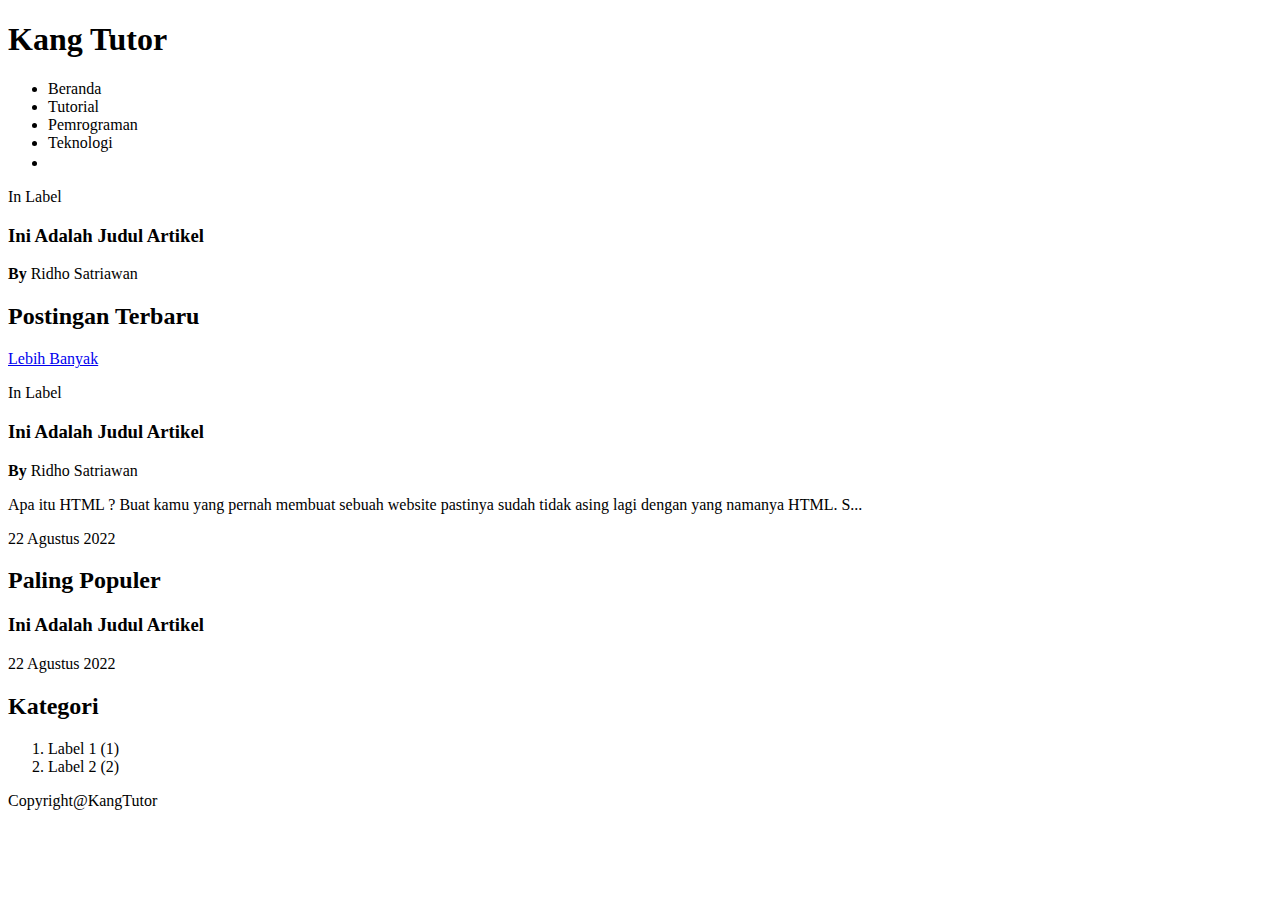
==== index.html @ fe304216 "fix: footer" ====
<!DOCTYPE html>
<html lang="pt-br">
<head>
  <meta charset="UTF-8">
  <meta http-equiv="X-UA-Compatible" content="IE=edge">
  <meta name="viewport" content="width=device-width, initial-scale=1.0">
  <link rel="stylesheet" href="css/style.css">
  <title>Simple Responsive Blog Design</title>
</head>
<body>
  <header class="blog__header">
    <div class="blog__container">
      <nav class="header__navbar">
        <h1>Kang Tutor</h1>
        <ul>
          <li>Beranda</li>
          <li>Tutorial</li>
          <li>Pemrograman</li>
          <li>Teknologi</li>
          <li><img src="images/icons/search.svg" alt="Search"></li>
        </ul>
      </nav>
    </div>
  </header>

  <main class="blog__content">
    <div class="blog__container">
      <section class="content__card--big">
        <article>
          <figure></figure>
          <figcaption>
            <span>In Label</span>
            <h3>Ini Adalah Judul Artikel</h3>
            <span><strong>By</strong> Ridho Satriawan</span>
          </figcaption>
        </article>
      </section>
  
      <section class="content__all-posts">
        <header class="content__section-header--link">
          <h2>Postingan Terbaru</h2>
          <a href="#">Lebih Banyak</a>
        </header>
        <main>
          <article class="content__card--medium">
            <figure></figure>
            <figcaption>
              <span>In Label</span>
              <h3>Ini Adalah Judul Artikel</h3>
              <span><strong>By</strong> Ridho Satriawan</span>
            </figcaption>
            <p>Apa itu HTML ? Buat kamu yang pernah membuat sebuah website pastinya sudah tidak asing lagi dengan yang namanya HTML. S...</p>
            <time datetime="2022-08-22">22 Agustus 2022</time>
          </article>
        </main>
      </section>
  
      <aside class="content__popular-posts">
        <header class="content__section-header">
          <h2>Paling Populer</h2>
        </header>
        <main>
          <article class="content__card--small">
            <figure></figure>
            <figcaption>
              <h3>Ini Adalah Judul Artikel</h3>
              <time datetime="2022-08-22">22 Agustus 2022</time>
            </figcaption>
          </article>
        </main>
      </aside>
  
      <aside class="content__categories">
        <header class="content__section-header">
          <h2>Kategori</h2>
        </header>
        <main>
          <ol>
            <li>
              <span>Label 1</span>
              <span>(1)</span>
            </li>
            <li>
              <span>Label 2</span>
              <span>(2)</span>
            </li>
          </ol>
        </main>
      </aside>
    </div>
  </main>

  <footer class="blog__footer">
    <div class="blog__container">
      <span>Copyright@KangTutor</span>
    </div>
  </footer>
</body>
</html>
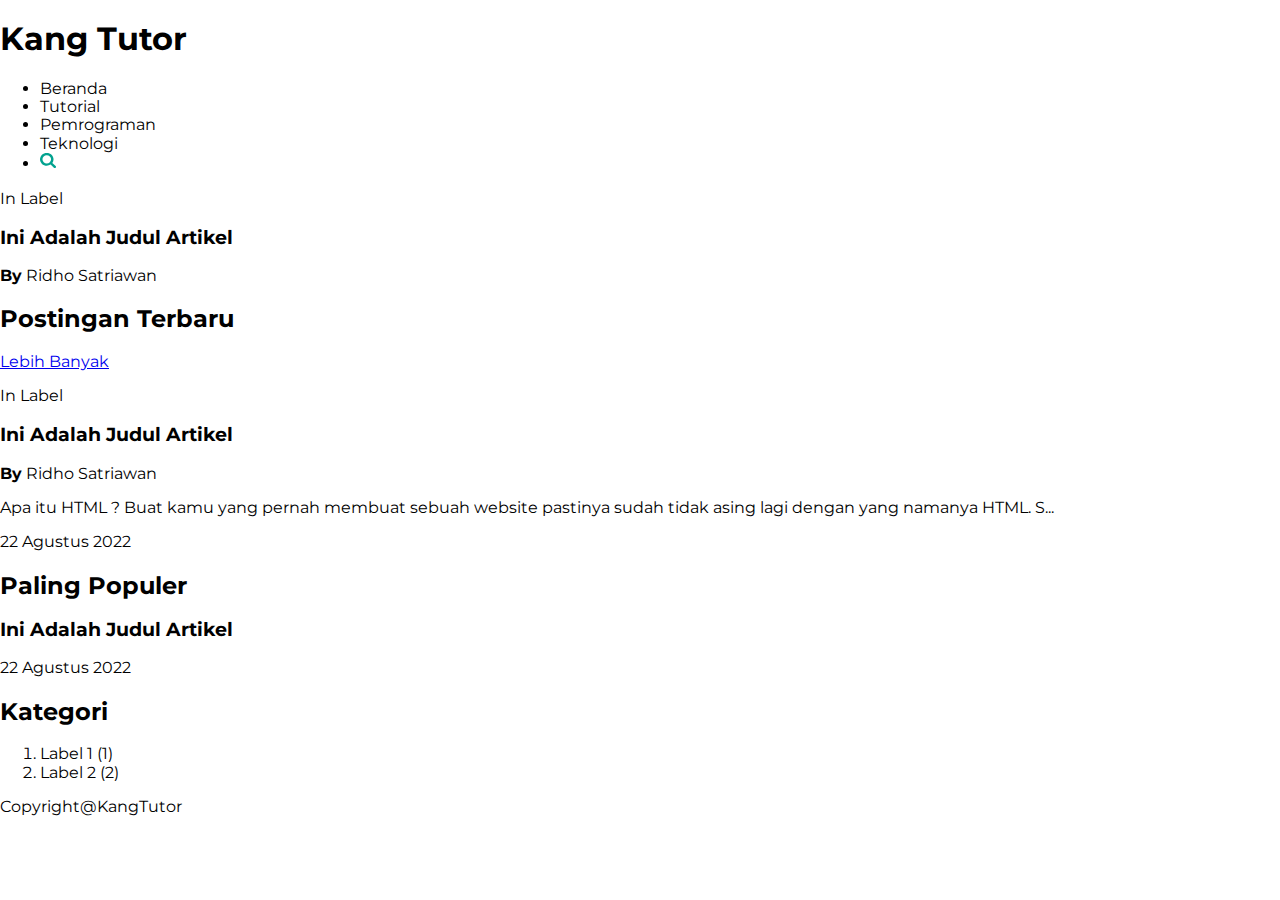
==== commit a60dd635: "feat: add montserrat font" ====
--- a/index.html
+++ b/index.html
@@ -4,6 +4,11 @@
   <meta charset="UTF-8">
   <meta http-equiv="X-UA-Compatible" content="IE=edge">
   <meta name="viewport" content="width=device-width, initial-scale=1.0">
+  <link rel="preconnect" href="https://fonts.googleapis.com">
+  <link rel="preconnect" href="https://fonts.gstatic.com" crossorigin>
+  <link href="https://fonts.googleapis.com/css2?family=Montserrat:wght@400;500;600;700&display=swap" rel="stylesheet">
+  <link rel="stylesheet" href="css/normalize.css">
+  <link rel="stylesheet" href="css/variables.css">
   <link rel="stylesheet" href="css/style.css">
   <title>Simple Responsive Blog Design</title>
 </head>
--- a/css/style.css
+++ b/css/style.css
@@ -0,0 +1,4 @@
+* {
+  font-family: 'Montserrat', sans-serif;
+
+}
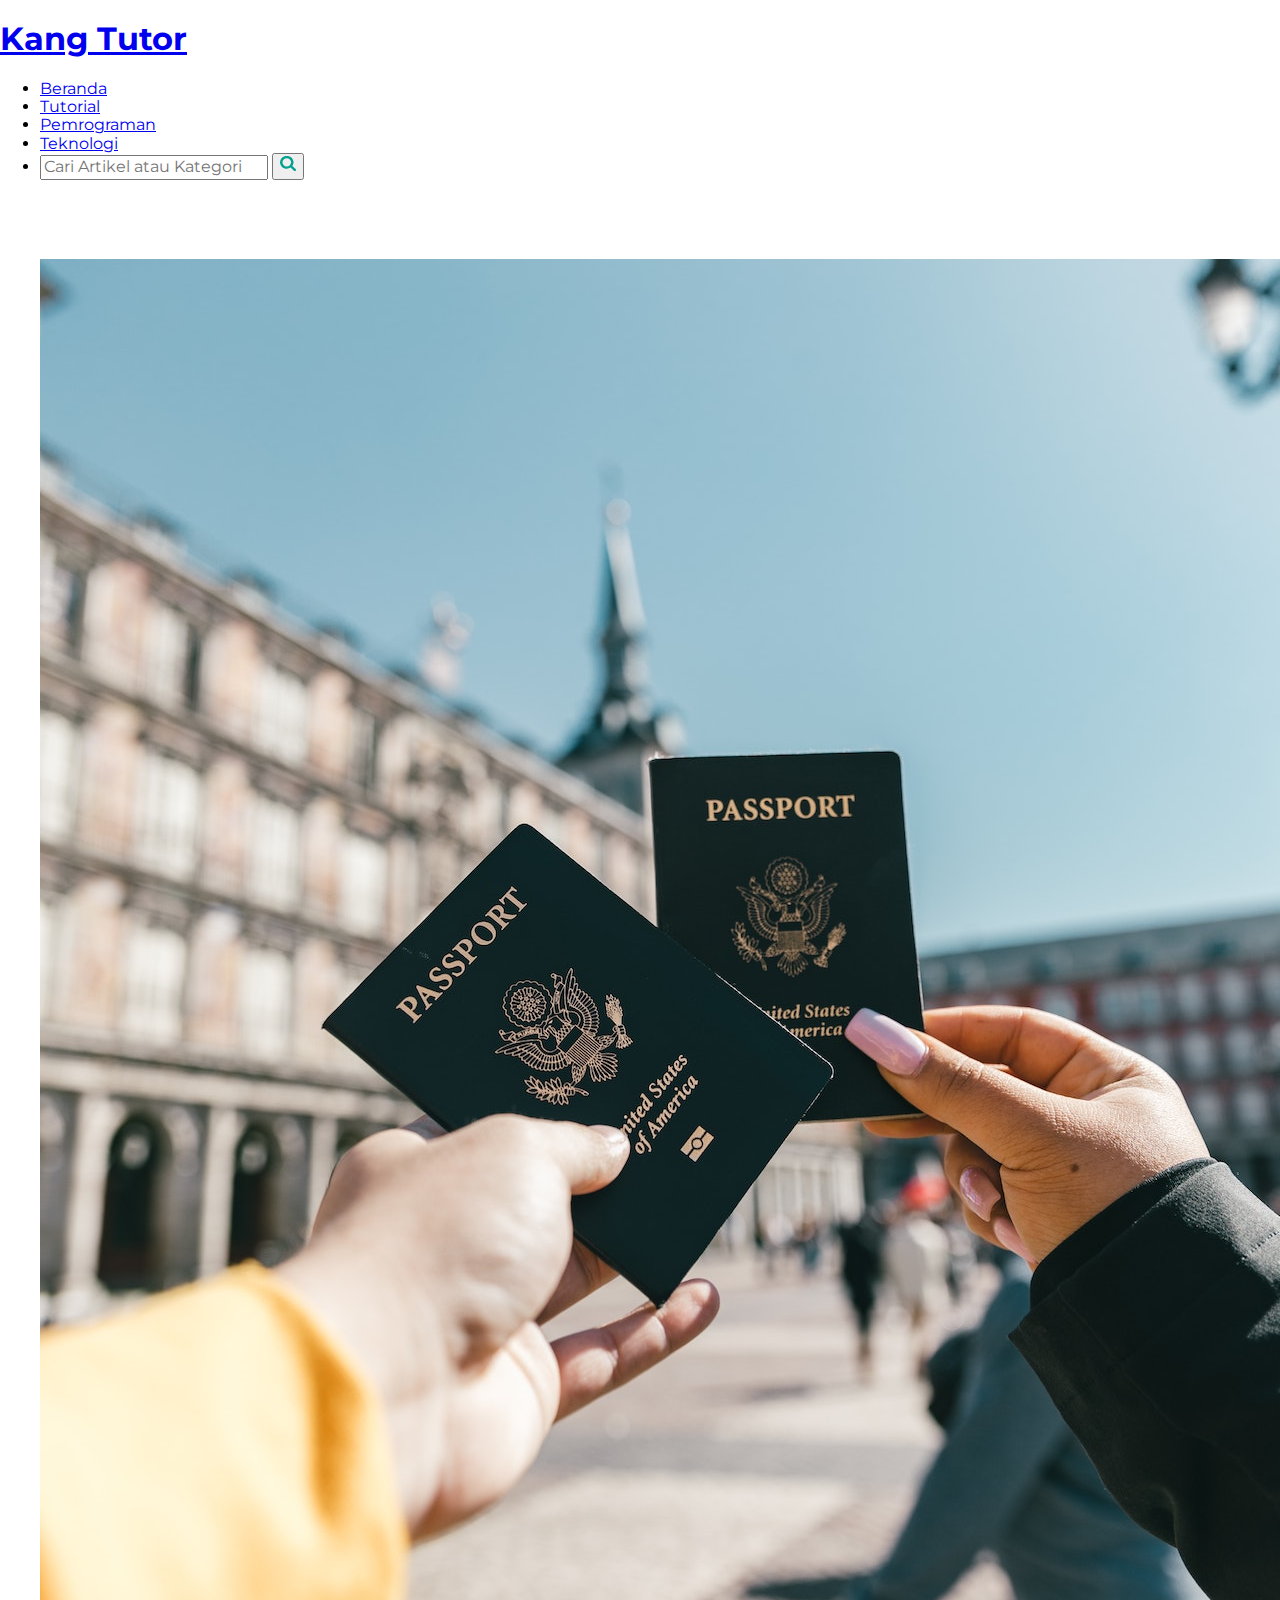
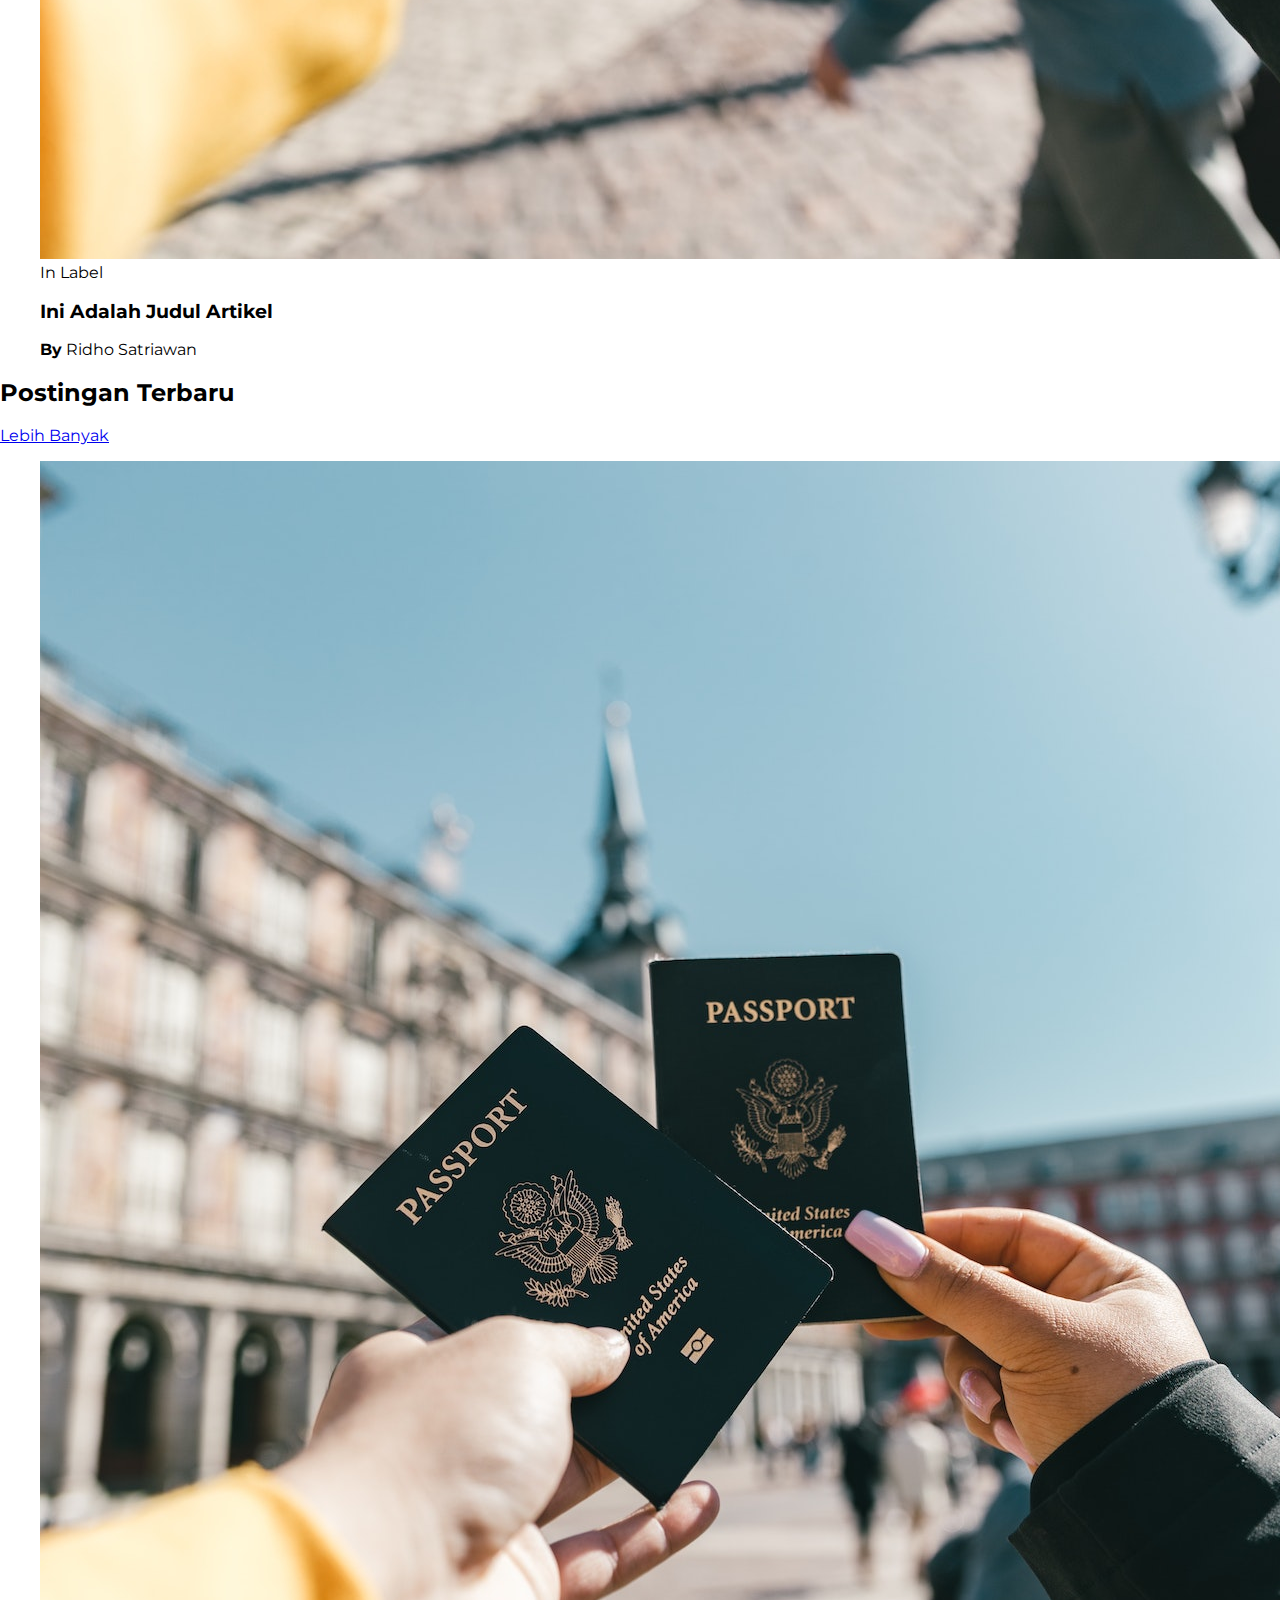
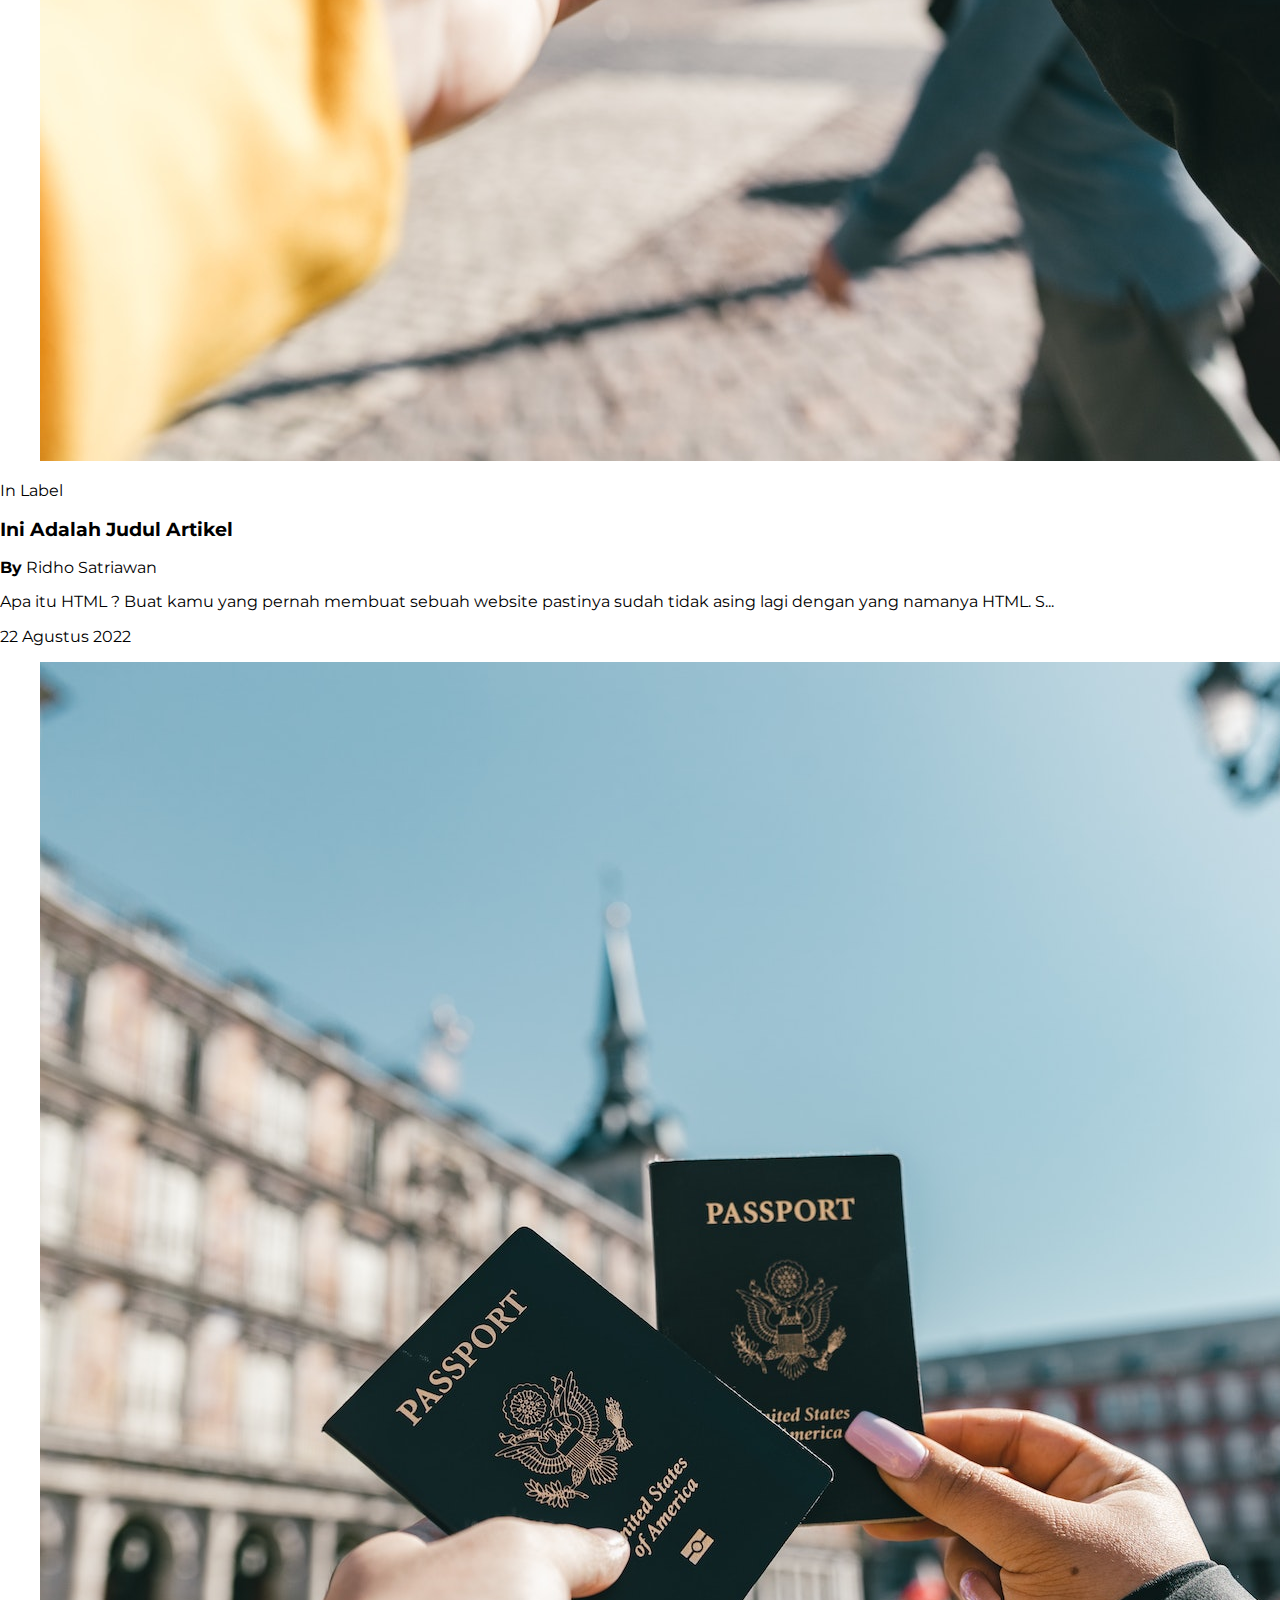
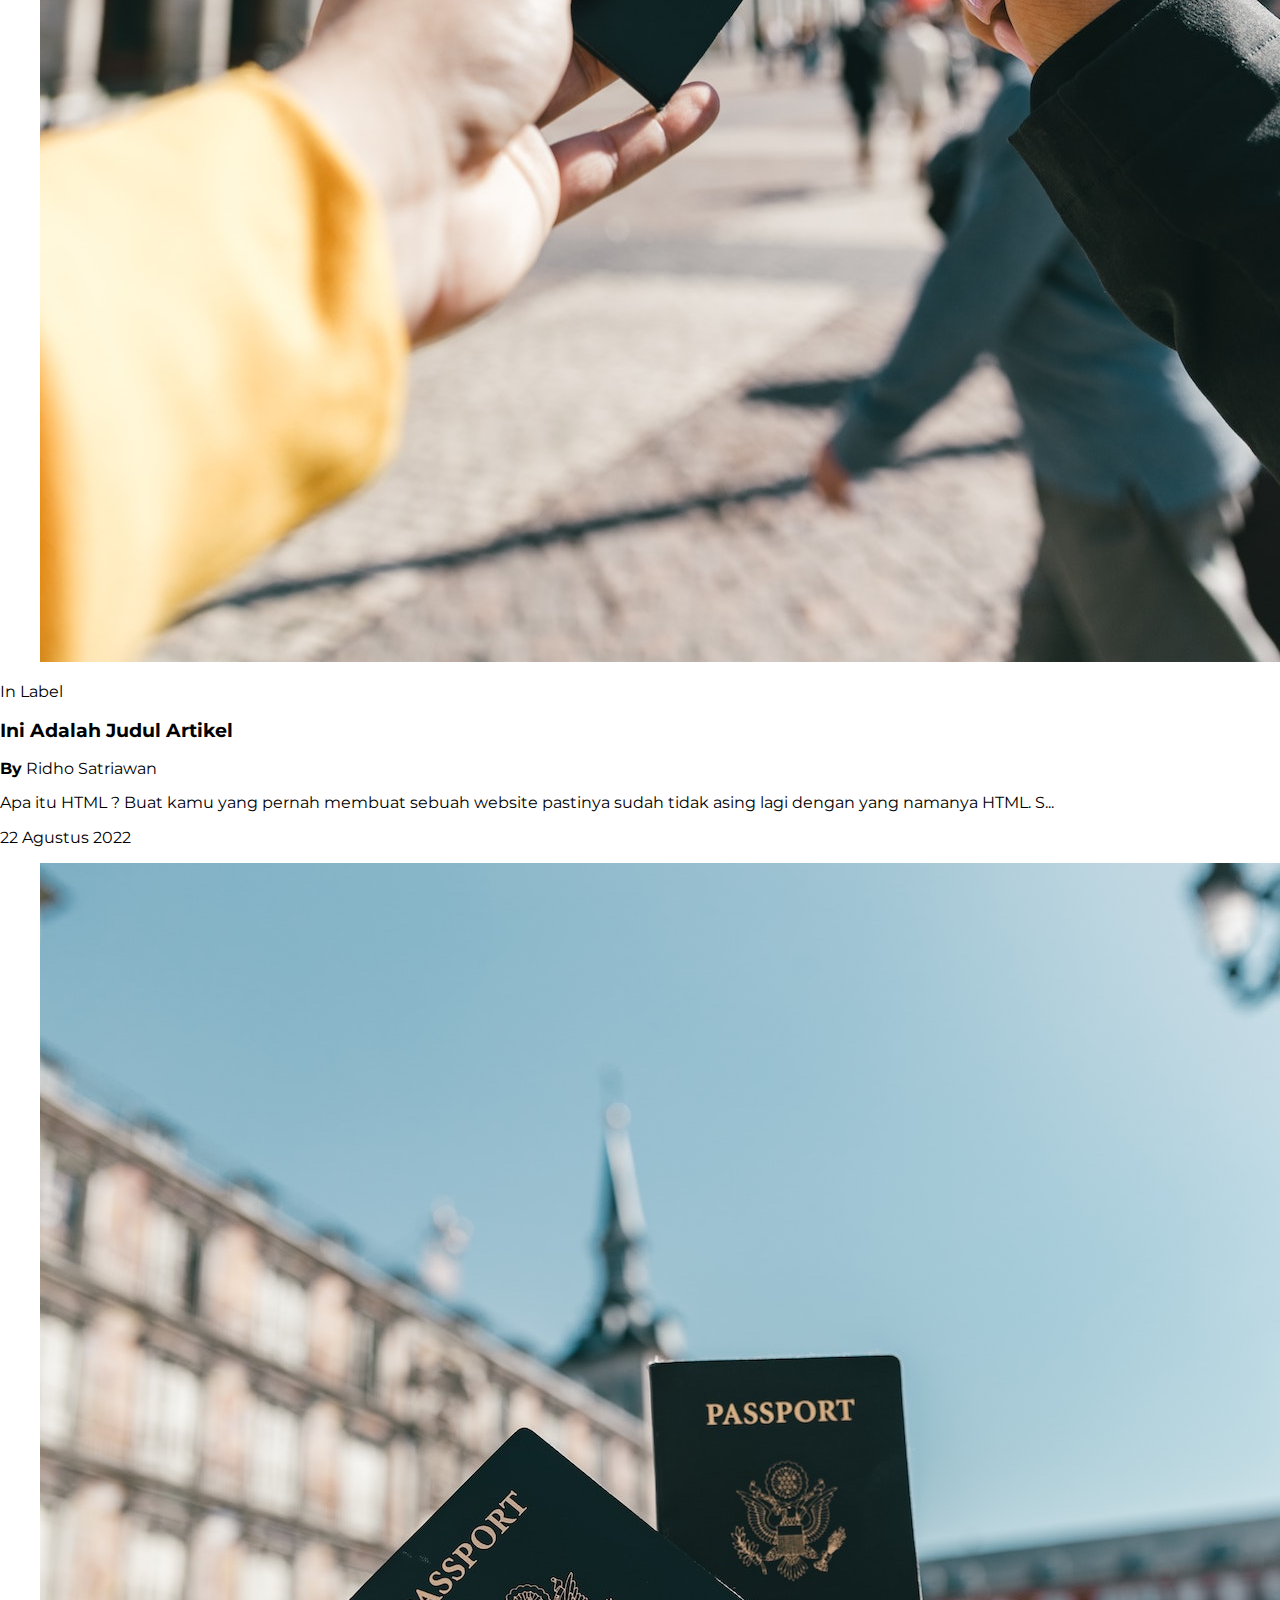
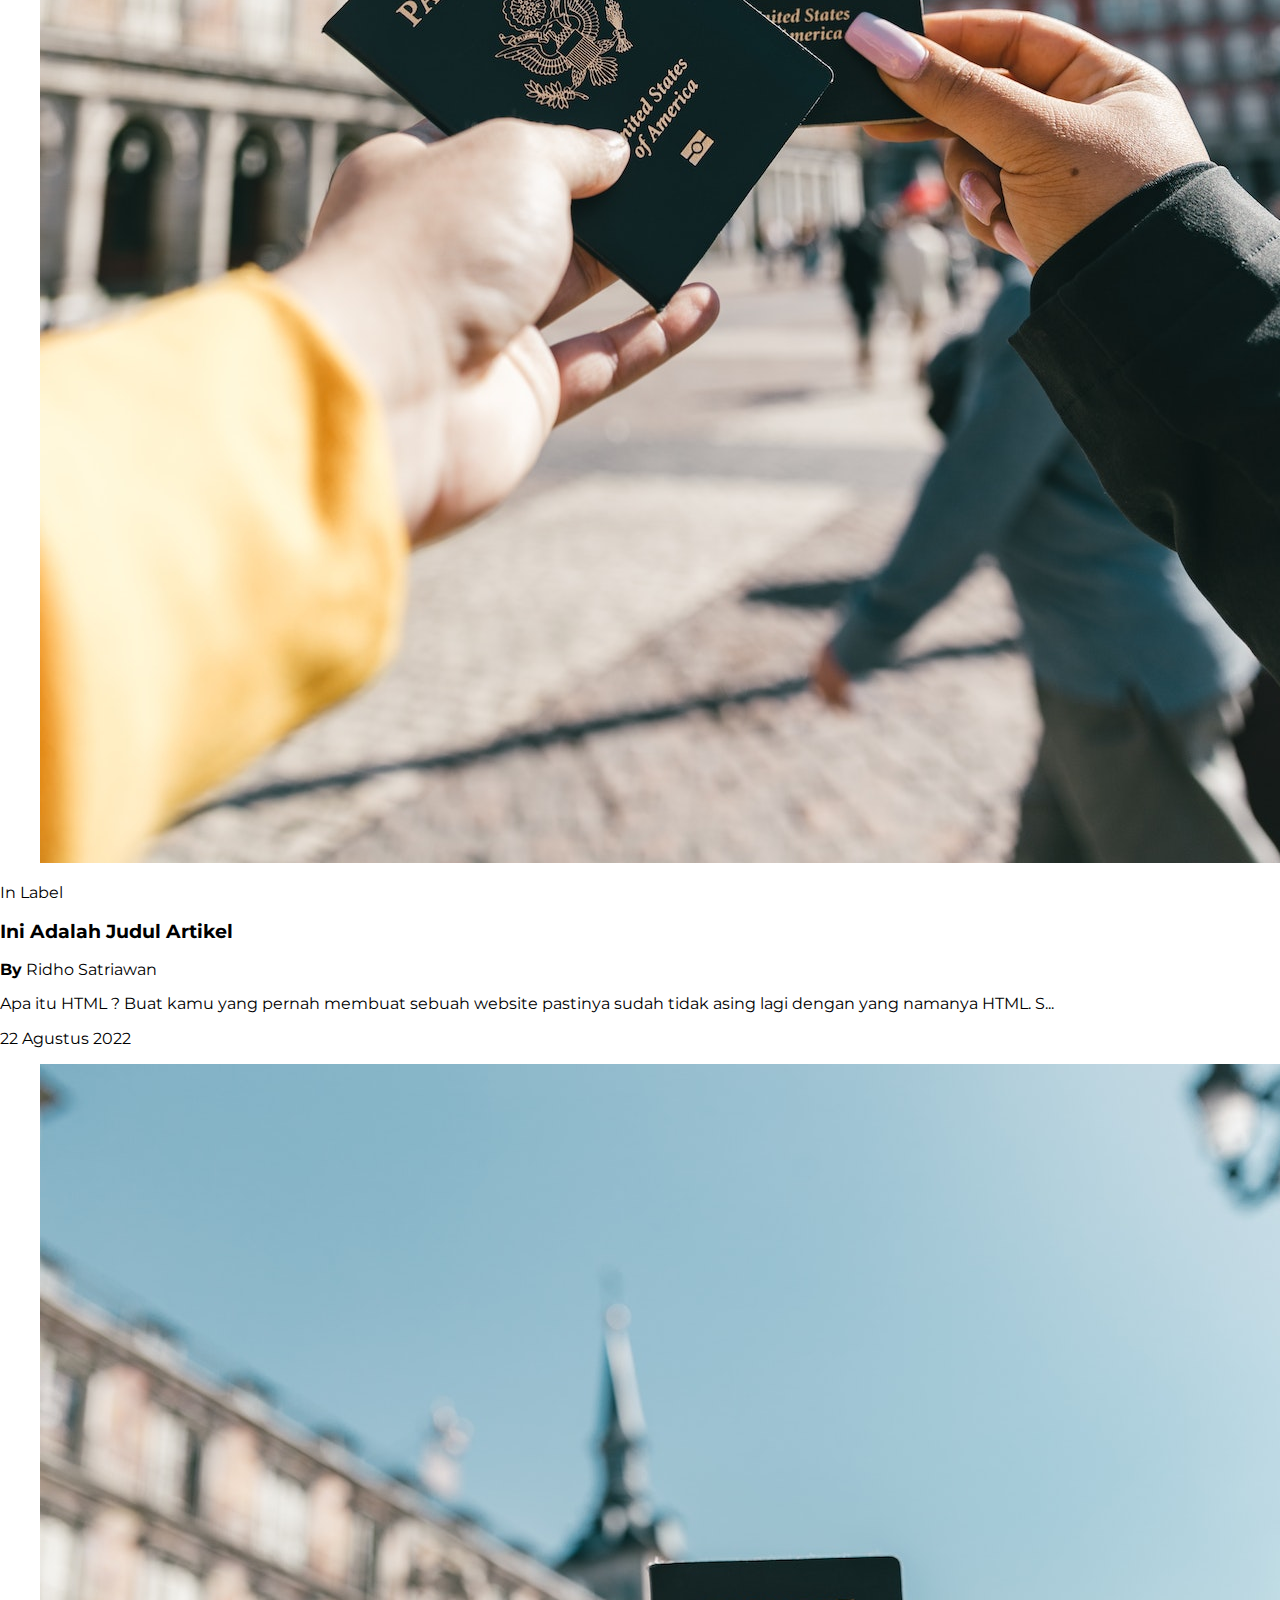
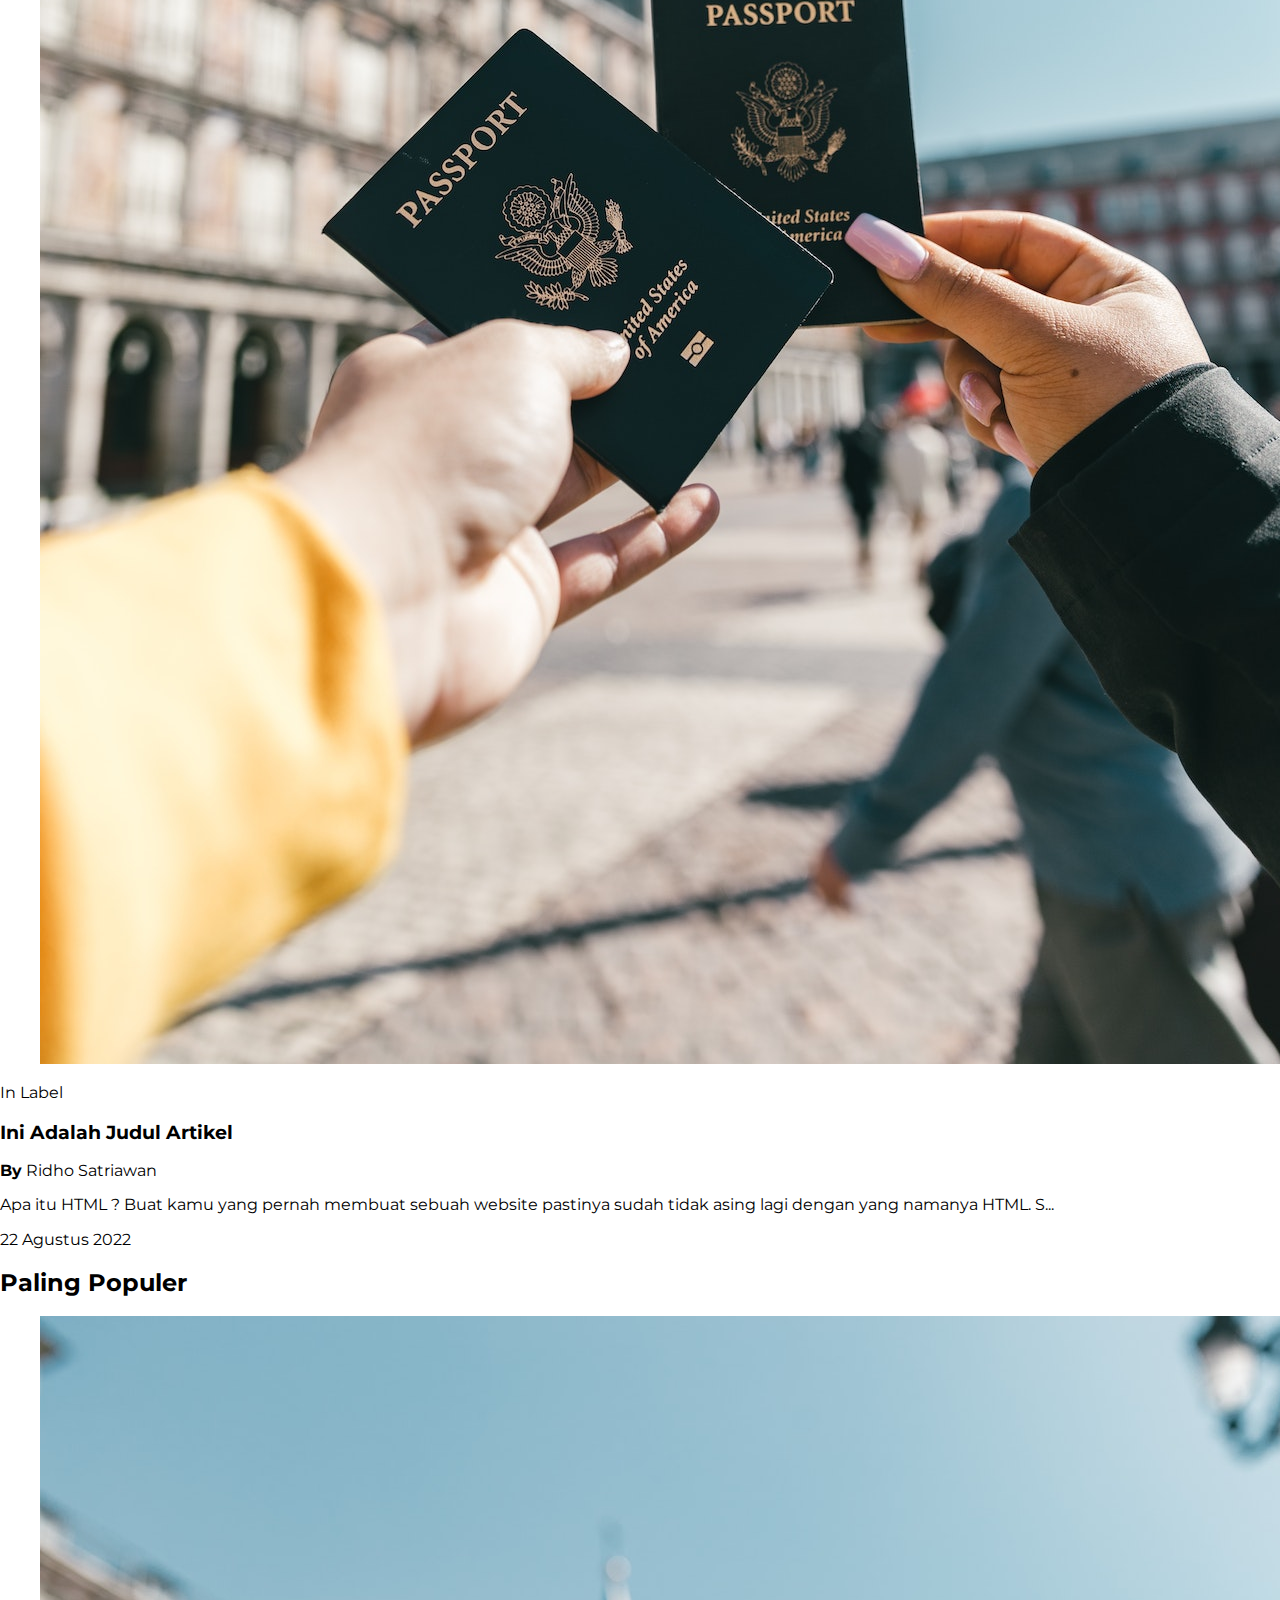
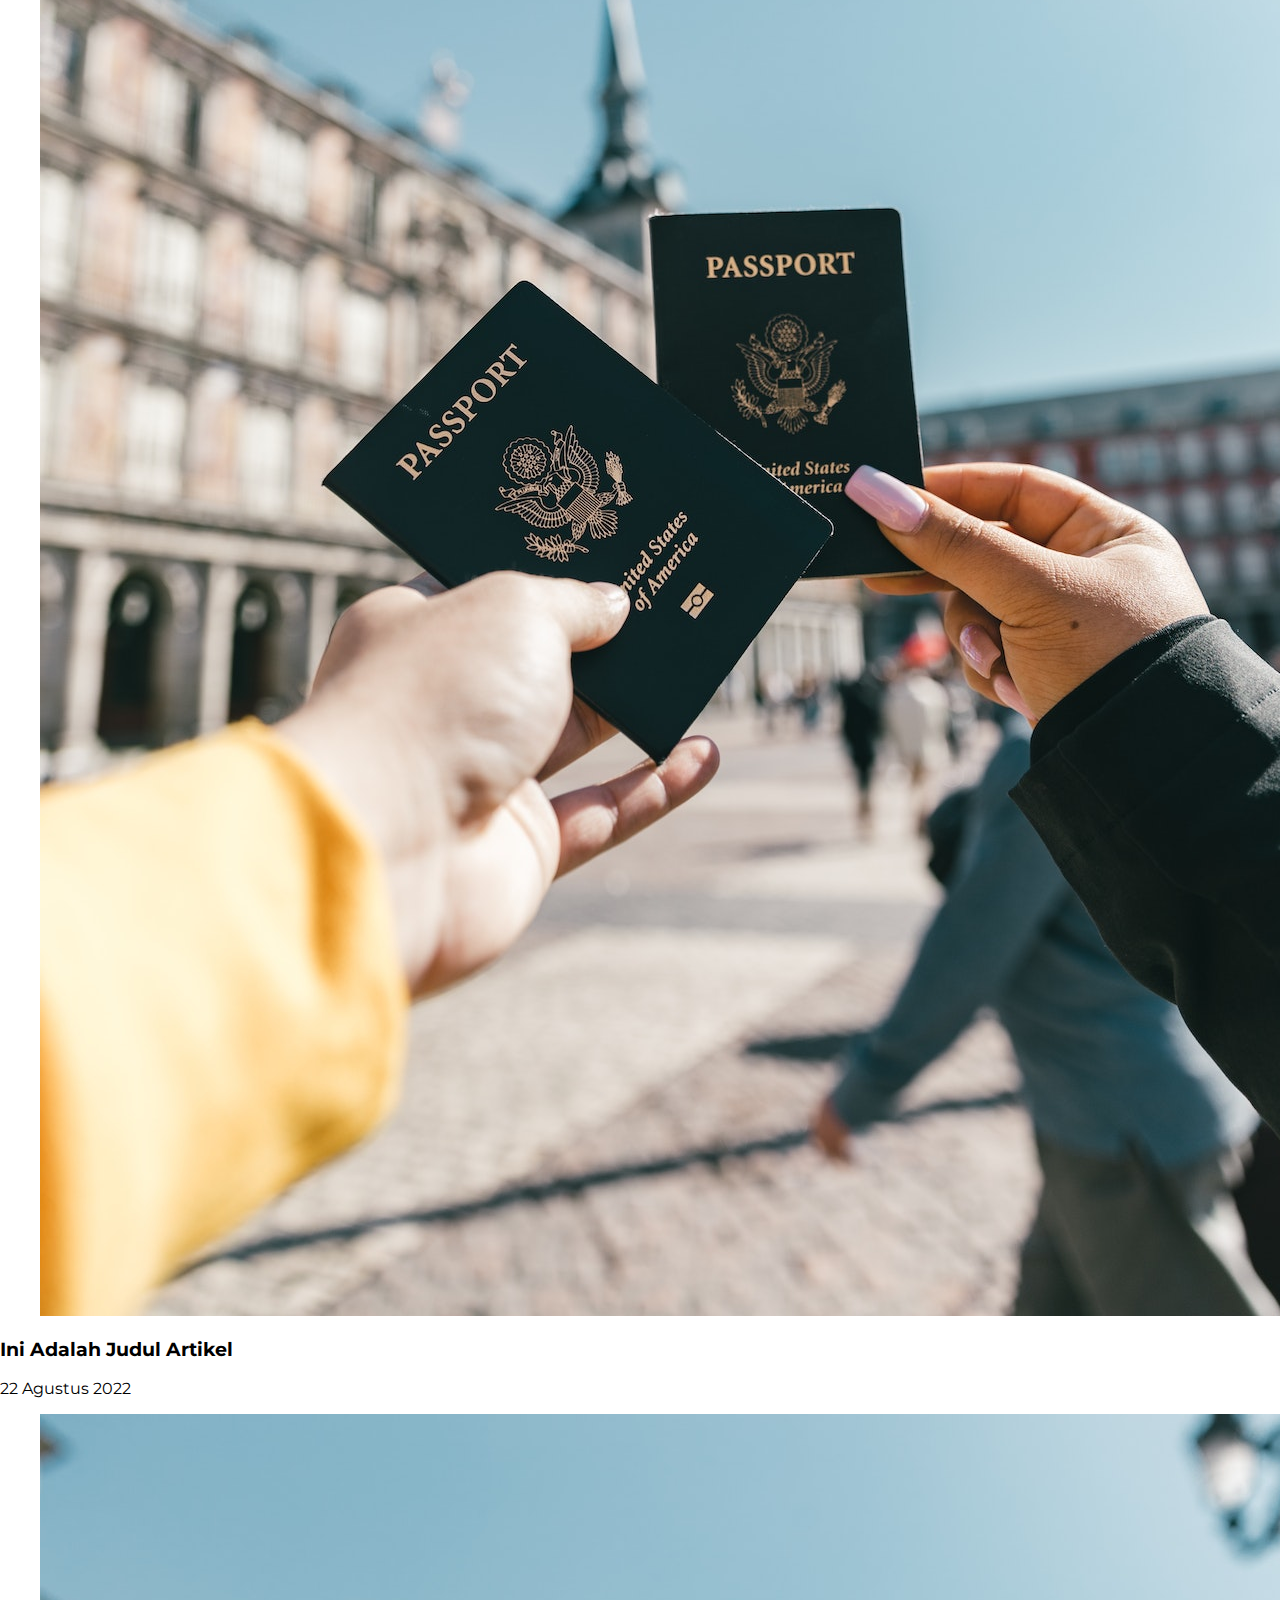
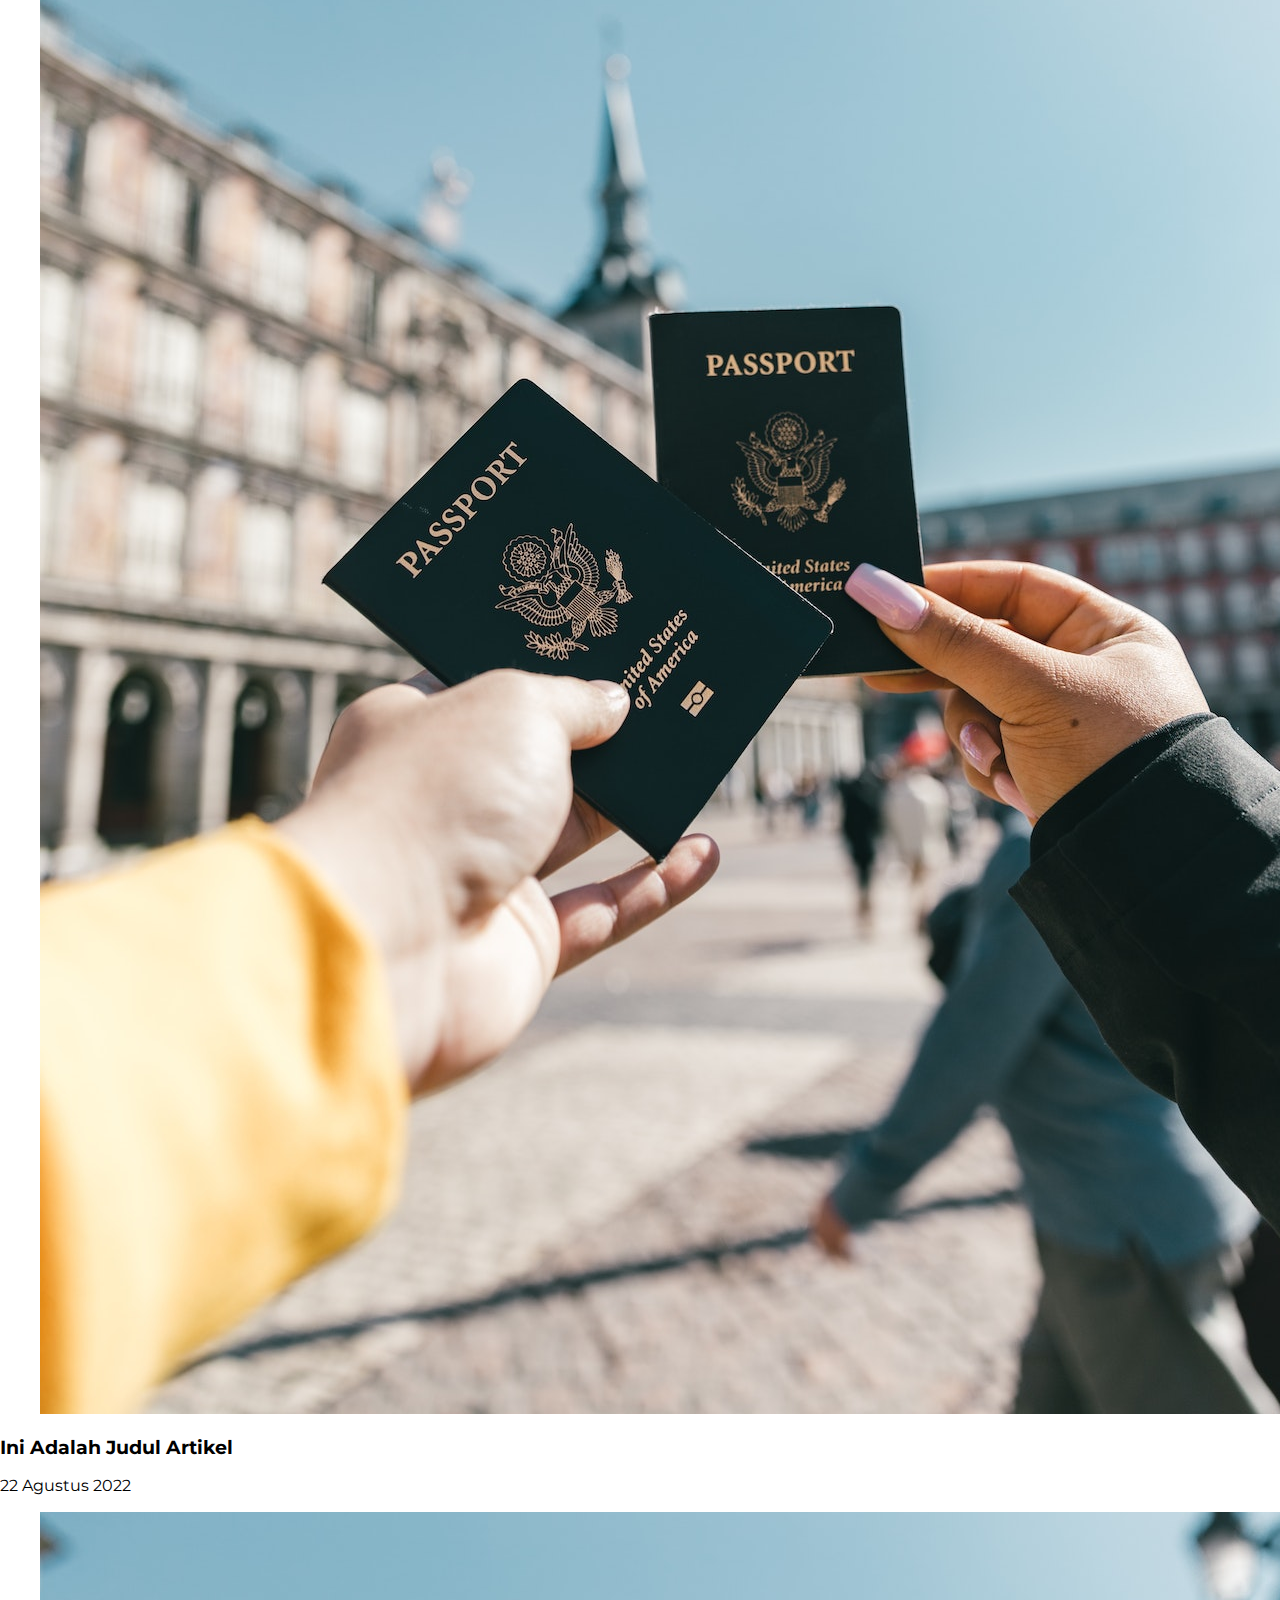
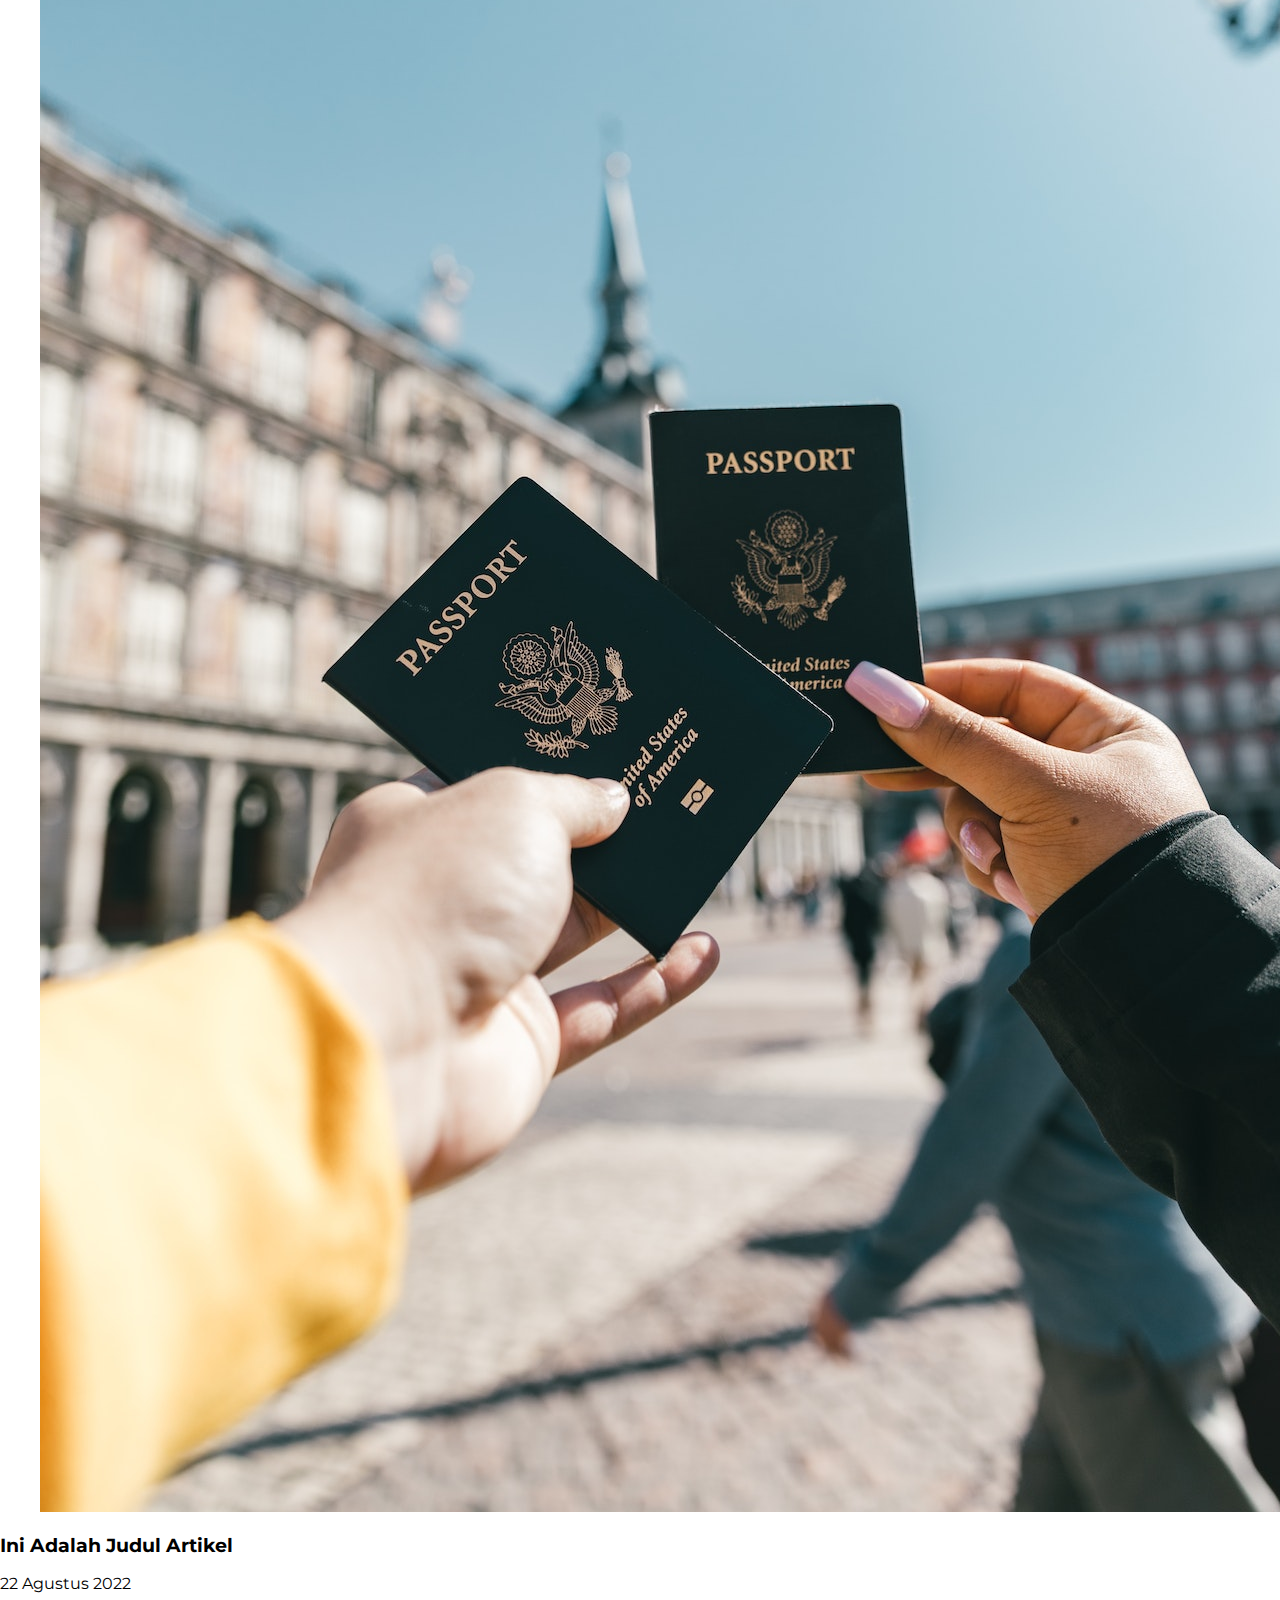
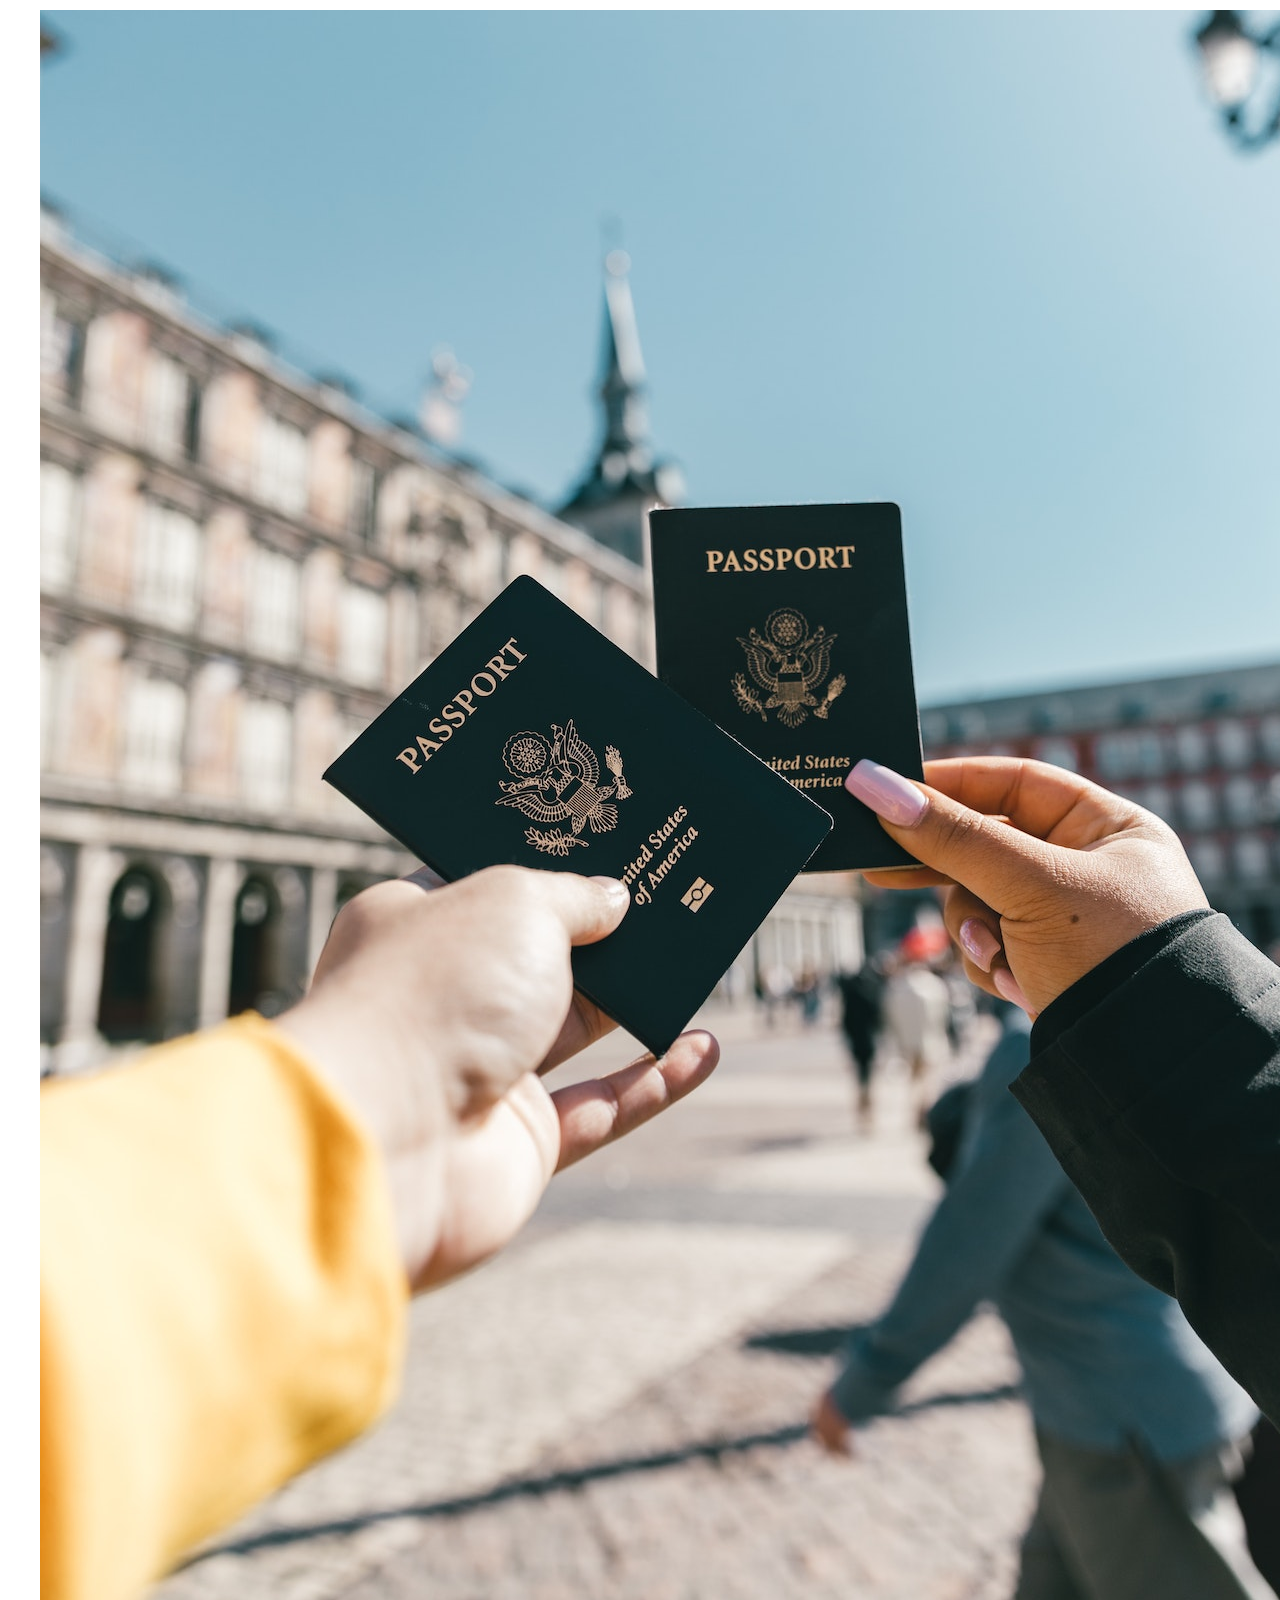
==== commit a7a62f14: "fix: little changes and add bemcss pattern" ====
--- a/index.html
+++ b/index.html
@@ -16,46 +16,98 @@
   <header class="blog__header">
     <div class="blog__container">
       <nav class="header__navbar">
-        <h1>Kang Tutor</h1>
-        <ul>
-          <li>Beranda</li>
-          <li>Tutorial</li>
-          <li>Pemrograman</li>
-          <li>Teknologi</li>
-          <li><img src="images/icons/search.svg" alt="Search"></li>
+        <h1><a href="#" class="navbar__logo">Kang Tutor</a></h1>
+        <ul class="navbar__links">
+          <li class="active"><a href="#" class="navbar__link">Beranda</a></li>
+          <li><a href="#" class="navbar__link">Tutorial</a></li>
+          <li><a href="#" class="navbar__link">Pemrograman</a></li>
+          <li><a href="#" class="navbar__link">Teknologi</a></li>
+          <li class="navbar__link">
+            <form class="navbar__search-bar">
+              <input class="search-bar__input" type="text" placeholder="Cari Artikel atau Kategori">
+              <button class="search-bar__button">
+                <img class="search-bar__icon" src="images/icons/search.svg" />
+              </button>
+            </form>
+            <img class="navbar__search-icon" src="images/icons/search-white.svg" />
+          </li>
         </ul>
+        <img class="navbar__burger-icon" src="images/icons/burger.svg" alt="Menu" />
       </nav>
     </div>
   </header>
 
   <main class="blog__content">
     <div class="blog__container">
-      <section class="content__card--big">
-        <article>
-          <figure></figure>
-          <figcaption>
-            <span>In Label</span>
-            <h3>Ini Adalah Judul Artikel</h3>
-            <span><strong>By</strong> Ridho Satriawan</span>
-          </figcaption>
+      <section class="content__last-post">
+        <article class="content__card content__card--big">
+          <figure>
+            <img class="card__image" src="images/travel.jpg" alt="Ini Adalah Judul Artikel" />
+            <figcaption class="card__label">
+              <span>In Label</span>
+              <h3>Ini Adalah Judul Artikel</h3>
+              <span><strong>By</strong> Ridho Satriawan</span>
+            </figcaption>
+          </figure>
         </article>
       </section>
   
       <section class="content__all-posts">
-        <header class="content__section-header--link">
+        <header class="content__section-header content__section-header--link">
           <h2>Postingan Terbaru</h2>
           <a href="#">Lebih Banyak</a>
         </header>
-        <main>
-          <article class="content__card--medium">
-            <figure></figure>
-            <figcaption>
-              <span>In Label</span>
+        <main class="all-posts__posts">
+          <article class="content__card content__card--medium">
+            <figure>
+              <img class="card__image" src="images/travel.jpg" alt="Ini Adalah Judul Artikel" />
+            </figure>
+            <figcaption class="card__label">
+              <span class="card__category">In Label</span>
               <h3>Ini Adalah Judul Artikel</h3>
-              <span><strong>By</strong> Ridho Satriawan</span>
+              <span class="card__author"><strong>By</strong> Ridho Satriawan</span>
+              <p>Apa itu HTML ? Buat kamu yang pernah membuat sebuah website pastinya sudah tidak asing lagi dengan yang namanya HTML. S...</p>
+              <time datetime="2022-08-22">22 Agustus 2022</time>
             </figcaption>
-            <p>Apa itu HTML ? Buat kamu yang pernah membuat sebuah website pastinya sudah tidak asing lagi dengan yang namanya HTML. S...</p>
-            <time datetime="2022-08-22">22 Agustus 2022</time>
+          </article>
+
+          <article class="content__card content__card--medium">
+            <figure>
+              <img class="card__image" src="images/travel.jpg" alt="Ini Adalah Judul Artikel" />
+            </figure>
+            <figcaption class="card__label">
+              <span class="card__category">In Label</span>
+              <h3>Ini Adalah Judul Artikel</h3>
+              <span class="card__author"><strong>By</strong> Ridho Satriawan</span>
+              <p>Apa itu HTML ? Buat kamu yang pernah membuat sebuah website pastinya sudah tidak asing lagi dengan yang namanya HTML. S...</p>
+              <time datetime="2022-08-22">22 Agustus 2022</time>
+            </figcaption>
+          </article>
+
+          <article class="content__card content__card--medium">
+            <figure>
+              <img class="card__image" src="images/travel.jpg" alt="Ini Adalah Judul Artikel" />
+            </figure>
+            <figcaption class="card__label">
+              <span class="card__category">In Label</span>
+              <h3>Ini Adalah Judul Artikel</h3>
+              <span class="card__author"><strong>By</strong> Ridho Satriawan</span>
+              <p>Apa itu HTML ? Buat kamu yang pernah membuat sebuah website pastinya sudah tidak asing lagi dengan yang namanya HTML. S...</p>
+              <time datetime="2022-08-22">22 Agustus 2022</time>
+            </figcaption>
+          </article>
+
+          <article class="content__card content__card--medium">
+            <figure>
+              <img class="card__image" src="images/travel.jpg" alt="Ini Adalah Judul Artikel" />
+            </figure>
+            <figcaption class="card__label">
+              <span class="card__category">In Label</span>
+              <h3>Ini Adalah Judul Artikel</h3>
+              <span class="card__author"><strong>By</strong> Ridho Satriawan</span>
+              <p>Apa itu HTML ? Buat kamu yang pernah membuat sebuah website pastinya sudah tidak asing lagi dengan yang namanya HTML. S...</p>
+              <time datetime="2022-08-22">22 Agustus 2022</time>
+            </figcaption>
           </article>
         </main>
       </section>
@@ -64,9 +116,41 @@
         <header class="content__section-header">
           <h2>Paling Populer</h2>
         </header>
-        <main>
-          <article class="content__card--small">
-            <figure></figure>
+        <main class="popular-posts__posts">
+          <article class="content__card content__card--small">
+            <figure>
+              <img class="card__image" src="images/travel.jpg" alt="Ini Adalah Judul Artikel" />
+            </figure>
+            <figcaption>
+              <h3>Ini Adalah Judul Artikel</h3>
+              <time datetime="2022-08-22">22 Agustus 2022</time>
+            </figcaption>
+          </article>
+
+          <article class="content__card content__card--small">
+            <figure>
+              <img class="card__image" src="images/travel.jpg" alt="Ini Adalah Judul Artikel" />
+            </figure>
+            <figcaption>
+              <h3>Ini Adalah Judul Artikel</h3>
+              <time datetime="2022-08-22">22 Agustus 2022</time>
+            </figcaption>
+          </article>
+
+          <article class="content__card content__card--small">
+            <figure>
+              <img class="card__image" src="images/travel.jpg" alt="Ini Adalah Judul Artikel" />
+            </figure>
+            <figcaption>
+              <h3>Ini Adalah Judul Artikel</h3>
+              <time datetime="2022-08-22">22 Agustus 2022</time>
+            </figcaption>
+          </article>
+
+          <article class="content__card content__card--small">
+            <figure>
+              <img class="card__image" src="images/travel.jpg" alt="Ini Adalah Judul Artikel" />
+            </figure>
             <figcaption>
               <h3>Ini Adalah Judul Artikel</h3>
               <time datetime="2022-08-22">22 Agustus 2022</time>
@@ -80,13 +164,13 @@
           <h2>Kategori</h2>
         </header>
         <main>
-          <ol>
-            <li>
-              <span>Label 1</span>
+          <ol class="categories__list">
+            <li class="list__item">
+              <label>Label 1</label>
               <span>(1)</span>
             </li>
-            <li>
-              <span>Label 2</span>
+            <li class="list__item">
+              <label>Label 2</label>
               <span>(2)</span>
             </li>
           </ol>
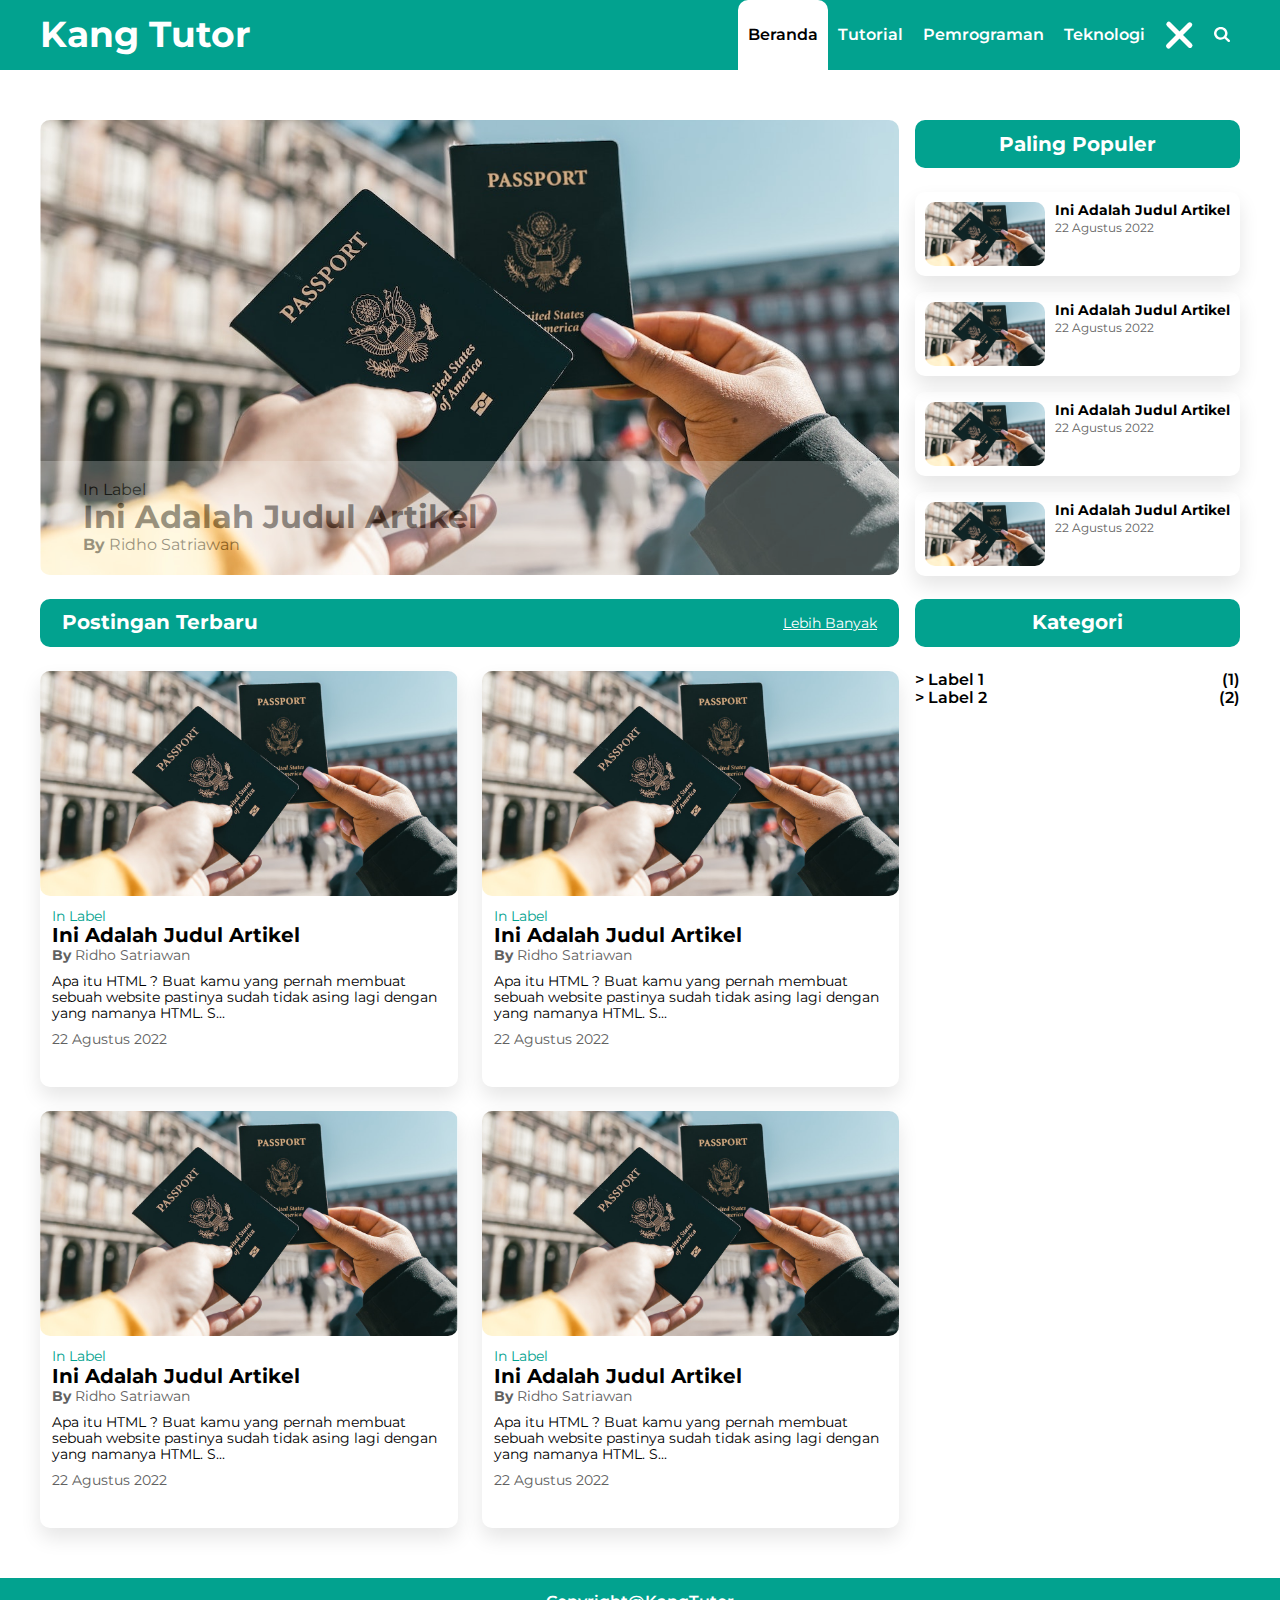
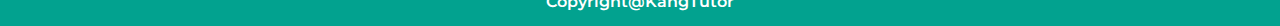
==== commit 23fa7dd6: "fix: move nav items to a li tag" ====
--- a/index.html
+++ b/index.html
@@ -22,7 +22,8 @@
           <li><a href="#" class="navbar__link">Tutorial</a></li>
           <li><a href="#" class="navbar__link">Pemrograman</a></li>
           <li><a href="#" class="navbar__link">Teknologi</a></li>
-          <li class="navbar__link">
+          <li class="navbar__close"><img class="navbar__close-icon" src="images/icons/close.svg" /></li>
+          <li class="navbar__search">
             <form class="navbar__search-bar">
               <input class="search-bar__input" type="text" placeholder="Cari Artikel atau Kategori">
               <button class="search-bar__button">
--- a/css/variables.css
+++ b/css/variables.css
@@ -0,0 +1,25 @@
+:root {
+  --primary-color: #02A28F;
+  --secondary-color: #000000;
+  --contrast-color: #FFFFFF;
+  --placeholder-color: #D9D9D9;
+  --text-highlight-color: #616161;
+  --overlay-label-color: rgba(255, 255, 255, 0.6);
+
+  --card-shadow:  0px 10px 20px rgba(0, 0, 0, 0.1);
+  --header-shadow: 0px 10px 10px rgba(0, 0, 0, 0.1);
+
+  --large-radio-border: 10px;
+  --small-radio-border: 5px;
+
+  /* FONTE SIZE REFERENCE */
+
+  /*  36px === 2.25rem
+      32px === 2rem
+      24px === 1.5rem
+      20px === 1.25rem
+      16px === 1rem
+      14px === 0.875rem
+      12px === 0.75rem
+      10px === 0.625rem   */
+}--- a/css/style.css
+++ b/css/style.css
@@ -1,4 +1,386 @@
 * {
   font-family: 'Montserrat', sans-serif;
-
-}
+}
+
+.blog__header,
+.content__section-header,
+.blog__footer {
+  background-color: var(--primary-color);
+  color: var(--contrast-color);
+}
+
+.blog__container {
+  padding-inline: 20px;
+  margin-inline: auto;
+  max-width: 1200px;
+}
+
+.header__navbar {
+  height: 70px;
+  display: flex;
+  justify-content: space-between;
+  align-items: center;
+}
+
+h1, h2, h3 {
+  margin: 0;
+}
+
+.navbar__links {
+  display: none;
+}
+
+.blog__content {
+  padding-block: 15px;
+}
+
+.content__last-post {
+  margin-bottom: 15px;
+}
+
+.content__card figure {
+  margin: 0;
+  position: relative;
+  height: 8px;
+  padding-bottom: 52%;
+  overflow: hidden;
+  border-radius: var(--large-radio-border);
+}
+
+.content__card .card__image {
+  position: absolute;
+  left: 50%;
+  top: 50%;
+  width: 100%;
+  height: auto;
+  transform: translate(-50%,-50%); 
+}
+
+.content__card--big .card__label {
+  position: absolute;
+  bottom: 0;
+  padding: 20px 5%;
+  font-size: 0.875rem;
+  background-color: var(--overlay-label-color);
+  width: 90%;
+  opacity: 0.4;
+  transition: all .5s;
+}
+
+.content__card--big .card__label:hover {
+  opacity: 1;
+}
+
+.content__card--big .card__label h3 {
+  font-size: 1.5rem;
+}
+
+.content__section-header {
+  border-radius: var(--small-radio-border);
+  display: flex;
+  justify-content: center;
+  align-items: center;
+  padding-inline: 5px;
+  height: 28px;
+  margin-bottom: 15px;
+}
+
+.content__section-header h2 {
+  font-size: 0.875rem;
+}
+
+.content__section-header a {
+  font-size: 0.625rem;
+  color: var(--contrast-color);
+}
+
+.content__section-header--link {
+  justify-content: space-between;
+}
+
+.content__card--medium {
+  box-shadow: var(--card-shadow);
+  border-radius: var(--large-radio-border);
+}
+
+.content__card--medium .card__label {
+  font-size: 0.875rem;
+  padding: 12px 12px 40px 12px;
+}
+
+.content__card--medium .card__label h3 {
+  font-size: 1.25rem;
+}
+
+.content__card--medium .card__label p {
+  margin-block: 10px;
+}
+
+.content__card--medium .card__category {
+  color: var(--primary-color);
+}
+
+.content__card--medium .card__author, time {
+  color: var(--text-highlight-color);
+}
+
+.all-posts__posts {
+  display: grid;
+  gap: 16px;
+  /* grid-template-columns: repeat(auto-fit, minmax(240px, 1fr)); */
+}
+
+.content__popular-posts,
+.content__categories {
+  display: none;
+}
+
+.blog__footer,
+.blog__footer .blog__container,
+.blog__footer span {
+  height: 48px;
+  font-weight: 600;
+}
+
+.blog__footer span {
+  display: flex;
+  justify-content: center;
+  align-items: center;
+}
+
+@media screen and (min-width: 768px) {
+  .blog__container {
+    padding-inline: 40px;
+  }
+
+  .blog__content {
+    padding-block: 20px;
+  }
+
+  .content__last-post,
+  .content__section-header {
+    margin-bottom: 20px;
+  }
+
+  .content__section-header {
+    border-radius: var(--large-radio-border);
+    padding-inline: 22px;
+    height: 48px;
+  }
+
+  .navbar__logo {
+    font-size: 2.25rem;
+    color: var(--contrast-color);
+    text-decoration: none;
+  }
+
+  .content__card--big .card__label {
+    font-size: 1rem;
+  }
+
+  .content__card--big .card__label h3 {
+    font-size: 2rem;
+  }
+
+  .content__section-header h2 {
+    font-size: 1.25rem;
+  }
+  
+  .content__section-header a {
+    font-size: 0.875rem;
+    color: var(--contrast-color);
+  }
+  
+  .all-posts__posts {
+    grid-template-columns: repeat(2, 1fr)
+  }
+}
+
+@media screen and (min-width: 1024px) {
+  .content__last-post {
+    grid-area: lp;
+  }
+
+  .content__all-posts {
+    grid-area: ap;
+  }
+
+  .content__popular-posts {
+    grid-area: pp;
+    display: block;
+  }
+
+  .content__categories {
+    grid-area: ct;
+    display: block;
+  }
+
+  .blog__content .blog__container {
+    display: grid;
+    column-gap: 16px;
+    grid-template-areas: 
+      "lp pp"
+      "ap ct"
+  }
+
+  .navbar__logo {
+    font-size: 2.25rem;
+  }
+
+  .navbar__links {
+    display: flex;
+    list-style: none;
+    align-items: center;
+    height: 100%;
+    padding: 0;
+  }
+
+  .navbar__links li {
+    height: 100%;
+    display: flex;
+    align-items: center;
+    padding-inline: 10px;
+    cursor: pointer;
+    transition: all .4s;
+  }
+
+  .navbar__links li.active,
+  .navbar__links li:hover:not(:last-child) {
+    background-color: var(--contrast-color);
+    border-radius: var(--large-radio-border) var(--large-radio-border) 0 0;
+  }
+
+  .navbar__links li.active a,
+  .navbar__links li:hover a {
+    color: var(--secondary-color);
+  }
+
+  .navbar__link {
+    font-weight: 600;
+    color: var(--contrast-color);
+    text-decoration: none;
+  }
+
+  .navbar__burger-icon {
+    display: none;
+  }
+
+  .blog__content {
+    padding-block: 26px;
+  }
+
+  .content__last-post,
+  .content__section-header {
+    margin-bottom: 24px;
+  }
+
+  .content__card--small {
+    box-shadow: var(--card-shadow);
+    border-radius: var(--large-radio-border);
+    display: flex;
+    padding: 10px;
+    gap: 10px;
+  }
+
+  .content__card--small figure {
+    width: 115px;
+    height: 54px;
+    padding: 0px;
+  }
+
+  .content__card--small h3 {
+    font-size: 0.875rem;
+  }
+
+  .content__card--small time {
+    font-size: 0.75rem;
+  }
+
+  .popular-posts__posts {
+    display: flex;
+    flex-direction: column;
+    gap: 16px
+  }
+
+  .content__card--small:last-child {
+    display: none;
+  }
+  
+  .categories__list {
+    /* list-style: "> "; */
+    padding: 0;
+    font-weight: 600;
+  }
+
+  .categories__list .list__item {
+    display: flex;
+    justify-content: space-between;
+  }
+
+  .categories__list .list__item label::before {
+    content: "> ";
+  }
+
+  .navbar__search-icon {
+    display: block;
+    cursor: pointer;
+  }
+
+  .navbar__search-bar {
+    width: 320px;
+    position: relative;
+    display: none;
+  }
+
+  .search-bar__input {
+    width: 100%;
+    background-color: var(--placeholder-color);
+    border: none;
+    outline: none;
+    padding-inline: 10px;
+    height: 46px;
+    border-radius: var(--large-radio-border) 0 0 var(--large-radio-border);
+    color: var(--text-highlight-color);
+  }
+
+  .search-bar__input:focus {
+    color: var(--secondary-color);
+  }
+
+  .search-bar__button {
+    height: 48px;
+    width: 40px;
+    background-color: var(--placeholder-color);
+    padding-inline: 10px;
+    border-radius: 0 var(--large-radio-border) var(--large-radio-border) 0;
+    cursor: pointer;
+    border: none;
+    outline: none;
+    display: flex;
+    align-items: center;
+  }
+
+  .content__card,
+  .categories__list .list__item label {
+    cursor: pointer;
+  }
+}
+
+@media screen and (min-width: 1280px) {
+  .blog__content {
+    padding-block: 50px;
+  }
+
+  .all-posts__posts {
+    gap: 24px;
+  }
+
+  .content__card--small:last-child {
+    display: flex;
+  }
+
+  .content__card--small figure {
+    width: 120px;
+    height: 64px;
+  }
+}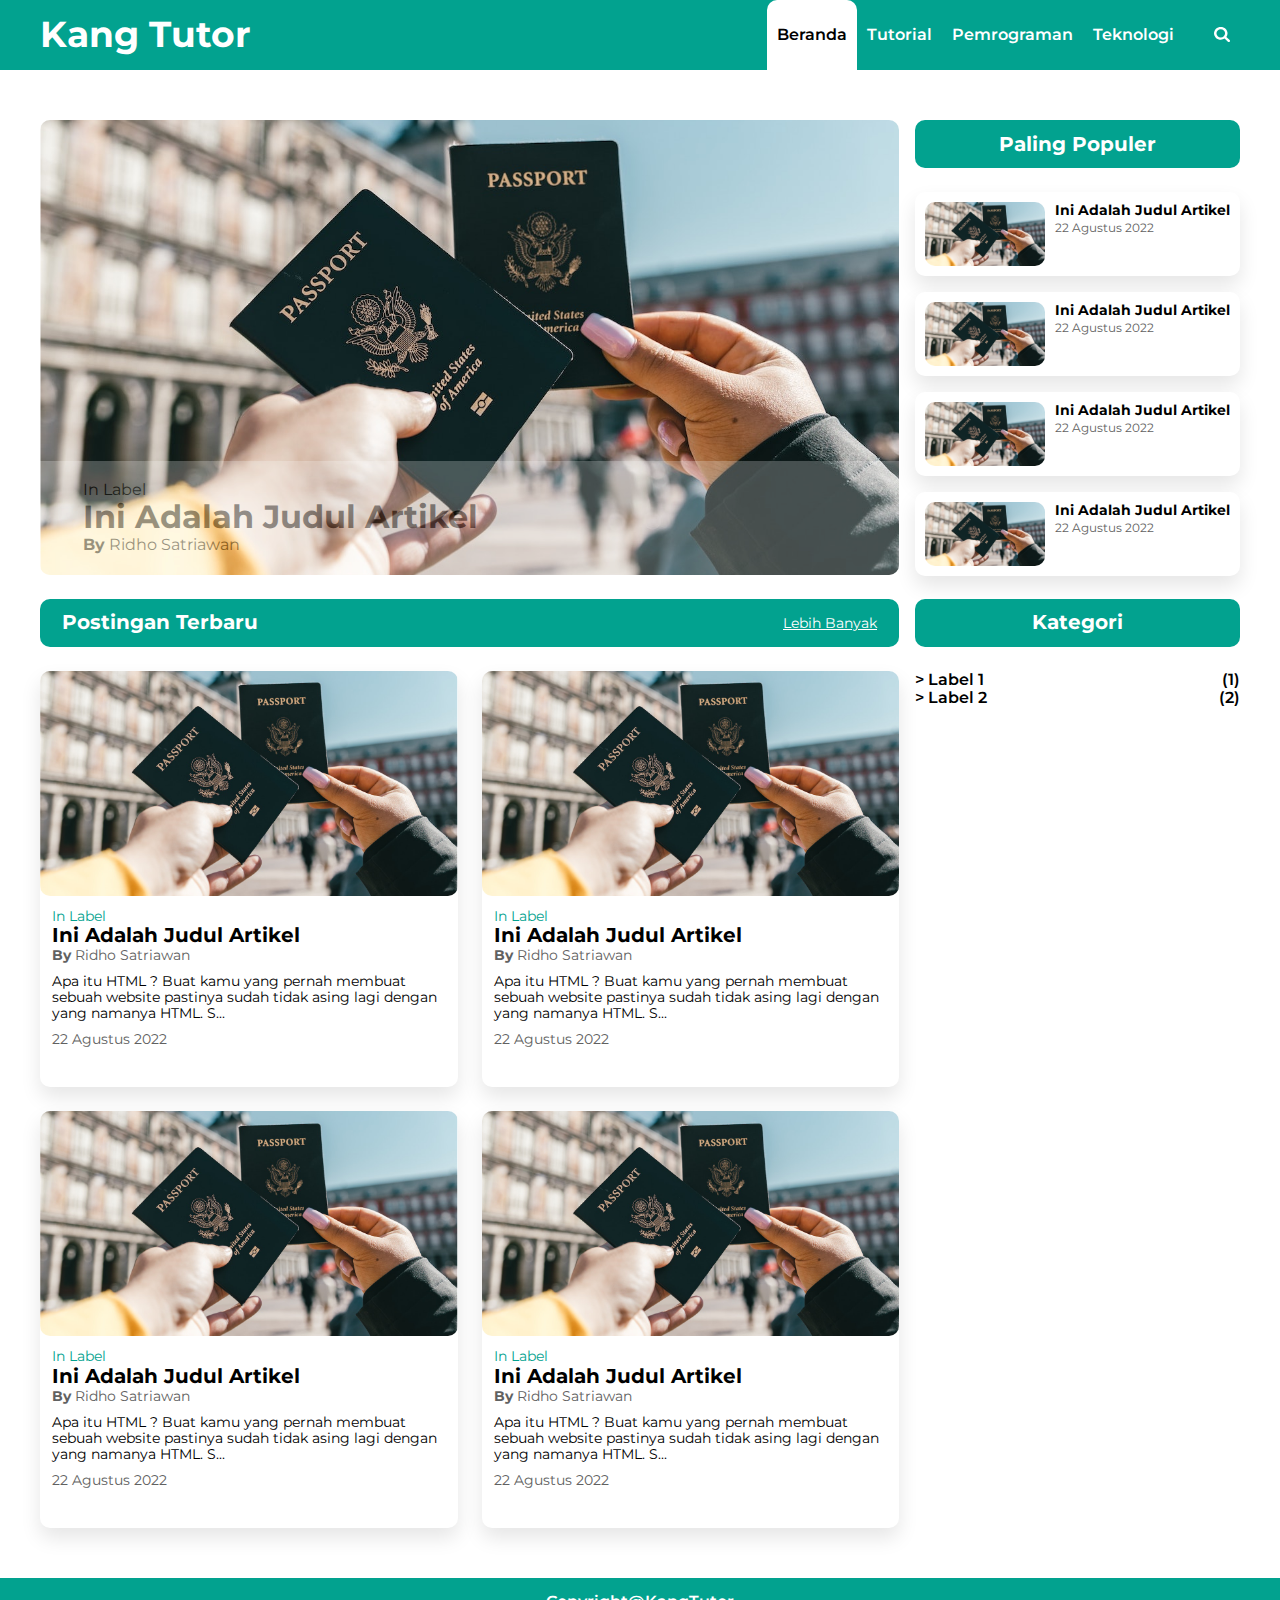
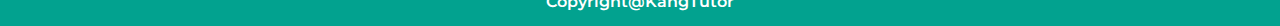
==== commit 4090ad7a: "feat: add mobile menu feature" ====
--- a/index.html
+++ b/index.html
@@ -12,6 +12,7 @@
   <link rel="stylesheet" href="css/style.css">
   <title>Simple Responsive Blog Design</title>
 </head>
+<!-- <body class="mobile__menu"> -->
 <body>
   <header class="blog__header">
     <div class="blog__container">
--- a/css/style.css
+++ b/css/style.css
@@ -26,7 +26,14 @@
   margin: 0;
 }
 
-.navbar__links {
+.navbar__logo {
+  font-size: 2rem;
+  color: var(--contrast-color);
+  text-decoration: none;
+}
+
+.navbar__links,
+.navbar__close-icon {
   display: none;
 }
 
@@ -148,6 +155,207 @@
   align-items: center;
 }
 
+.content__card,
+.navbar__burger-icon,
+.categories__list .list__item label {
+  cursor: pointer;
+}
+
+/* Segunda Etapa - Novas Sections */
+
+.navbar__links {
+  list-style: none;
+  align-items: center;
+  height: 100%;
+  padding: 0;
+}
+
+.navbar__links li {
+  height: 100%;
+  display: flex;
+  align-items: center;
+  padding-inline: 10px;
+  cursor: pointer;
+  transition: all .4s;
+}
+
+.navbar__link {
+  font-weight: 600;
+  color: var(--contrast-color);
+  text-decoration: none;
+}
+
+.content__card--small {
+  box-shadow: var(--card-shadow);
+  background-color: var(--contrast-color);
+  border-radius: var(--large-radio-border);
+  display: flex;
+  padding: 10px;
+  gap: 10px;
+}
+
+.content__card--small figure {
+  width: 115px;
+  height: 54px;
+  padding: 0px;
+}
+
+.content__card--small h3 {
+  font-size: 0.875rem;
+}
+
+.content__card--small time {
+  font-size: 0.75rem;
+}
+
+.popular-posts__posts {
+  display: flex;
+  flex-direction: column;
+  gap: 16px
+}
+
+.content__card--small:last-child {
+  display: none;
+}
+
+.categories__list {
+  /* list-style: "> "; */
+  padding: 0;
+  font-weight: 600;
+}
+
+.categories__list .list__item {
+  display: flex;
+  justify-content: space-between;
+}
+
+.categories__list .list__item label::before {
+  content: "> ";
+}
+
+.navbar__search-bar {
+  /* display: flex; */
+  display: none;
+  width: 320px;
+  position: relative;
+}
+
+.search-bar__input {
+  width: 100%;
+  background-color: var(--placeholder-color);
+  border: none;
+  outline: none;
+  padding-inline: 10px;
+  height: 46px;
+  border-radius: var(--large-radio-border) 0 0 var(--large-radio-border);
+  color: var(--text-highlight-color);
+}
+
+.search-bar__input:focus {
+  color: var(--secondary-color);
+}
+
+.search-bar__button {
+  height: 48px;
+  width: 40px;
+  background-color: var(--placeholder-color);
+  padding-inline: 10px;
+  border-radius: 0 var(--large-radio-border) var(--large-radio-border) 0;
+  cursor: pointer;
+  border: none;
+  outline: none;
+  display: flex;
+  align-items: center;
+}
+
+/* Terceira Etapa - Menu Mobile */ 
+
+.mobile__menu .header__navbar {
+  background-color: var(--primary-color);
+  position: fixed;
+  height: 100%;
+  /* width: 100%; */
+  width: calc(100% - 30px);
+  z-index: 1;
+  top: 0;
+  left: 0;
+  padding: 20px 15px 60px;
+}
+
+.mobile__menu .navbar__links {
+  display: flex;
+  flex-direction: column;
+  justify-content: flex-start;
+  align-items: flex-start;
+  list-style: none;
+  padding: 0;
+  margin: 0;
+  gap: 24px;
+  width: 100%;
+  height: 100%;
+}
+
+.mobile__menu .navbar__links li {
+  width: 100%;
+  height: fit-content;
+  padding-inline: 0;
+}
+
+.mobile__menu .navbar__logo, 
+.mobile__menu .navbar__search-icon, 
+.mobile__menu .navbar__burger-icon {
+  display: none;
+}
+
+.mobile__menu .navbar__close-icon {
+  display: block;
+}
+
+.mobile__menu .navbar__close {
+  display: flex;
+  justify-content: flex-end;
+}
+
+.mobile__menu .navbar__search-bar {
+  width: 100%;
+  display: flex;
+}
+
+.mobile__menu .navbar__search,
+.mobile__menu .navbar__close {
+  order: -1;
+}
+
+.mobile__menu .content__popular-posts {
+  display: flex;
+  flex-direction: column;
+  z-index: 1;
+  position: fixed;
+  bottom: 60px;
+  width: calc(100% - 40px);
+}
+
+.mobile__menu .navbar__link,
+.mobile__menu .content__section-header h2 {
+  font-weight: 700;
+  font-size: 2rem;
+}
+
+.mobile__menu .content__section-header {
+  justify-content: flex-start;
+}
+
+.mobile__menu .navbar__links,
+.mobile__menu .content__popular-posts {
+  max-width: 500px;
+}
+
+.mobile__menu .blog__container,
+.mobile__menu .header__navbar {
+  display: flex;
+  justify-content: center;
+}
+
 @media screen and (min-width: 768px) {
   .blog__container {
     padding-inline: 40px;
@@ -170,8 +378,6 @@
 
   .navbar__logo {
     font-size: 2.25rem;
-    color: var(--contrast-color);
-    text-decoration: none;
   }
 
   .content__card--big .card__label {
@@ -193,6 +399,17 @@
   
   .all-posts__posts {
     grid-template-columns: repeat(2, 1fr)
+  }
+
+  /* Terceira Etapa - Menu Mobile */ 
+
+  .mobile__menu .content__section-header {
+    padding-inline: 0;
+  }
+
+  .mobile__menu .navbar__link,
+  .mobile__menu .content__section-header h2 {
+    font-size: 2.25rem;
   }
 }
 
@@ -223,25 +440,21 @@
       "ap ct"
   }
 
-  .navbar__logo {
-    font-size: 2.25rem;
+  .navbar__burger-icon {
+    display: none;
   }
 
   .navbar__links {
     display: flex;
-    list-style: none;
-    align-items: center;
-    height: 100%;
-    padding: 0;
-  }
-
-  .navbar__links li {
-    height: 100%;
-    display: flex;
-    align-items: center;
-    padding-inline: 10px;
-    cursor: pointer;
-    transition: all .4s;
+  }
+
+  .blog__content {
+    padding-block: 26px;
+  }
+
+  .content__last-post,
+  .content__section-header {
+    margin-bottom: 24px;
   }
 
   .navbar__links li.active,
@@ -255,115 +468,10 @@
     color: var(--secondary-color);
   }
 
-  .navbar__link {
-    font-weight: 600;
-    color: var(--contrast-color);
-    text-decoration: none;
-  }
-
-  .navbar__burger-icon {
-    display: none;
-  }
-
-  .blog__content {
-    padding-block: 26px;
-  }
-
-  .content__last-post,
-  .content__section-header {
-    margin-bottom: 24px;
-  }
-
-  .content__card--small {
-    box-shadow: var(--card-shadow);
-    border-radius: var(--large-radio-border);
-    display: flex;
-    padding: 10px;
-    gap: 10px;
-  }
-
-  .content__card--small figure {
-    width: 115px;
-    height: 54px;
-    padding: 0px;
-  }
-
-  .content__card--small h3 {
-    font-size: 0.875rem;
-  }
-
-  .content__card--small time {
-    font-size: 0.75rem;
-  }
-
-  .popular-posts__posts {
-    display: flex;
-    flex-direction: column;
-    gap: 16px
-  }
-
-  .content__card--small:last-child {
-    display: none;
-  }
-  
-  .categories__list {
-    /* list-style: "> "; */
-    padding: 0;
-    font-weight: 600;
-  }
-
-  .categories__list .list__item {
-    display: flex;
-    justify-content: space-between;
-  }
-
-  .categories__list .list__item label::before {
-    content: "> ";
-  }
-
   .navbar__search-icon {
     display: block;
     cursor: pointer;
   }
-
-  .navbar__search-bar {
-    width: 320px;
-    position: relative;
-    display: none;
-  }
-
-  .search-bar__input {
-    width: 100%;
-    background-color: var(--placeholder-color);
-    border: none;
-    outline: none;
-    padding-inline: 10px;
-    height: 46px;
-    border-radius: var(--large-radio-border) 0 0 var(--large-radio-border);
-    color: var(--text-highlight-color);
-  }
-
-  .search-bar__input:focus {
-    color: var(--secondary-color);
-  }
-
-  .search-bar__button {
-    height: 48px;
-    width: 40px;
-    background-color: var(--placeholder-color);
-    padding-inline: 10px;
-    border-radius: 0 var(--large-radio-border) var(--large-radio-border) 0;
-    cursor: pointer;
-    border: none;
-    outline: none;
-    display: flex;
-    align-items: center;
-  }
-
-  .content__card,
-  .categories__list .list__item label {
-    cursor: pointer;
-  }
 }
 
 @media screen and (min-width: 1280px) {
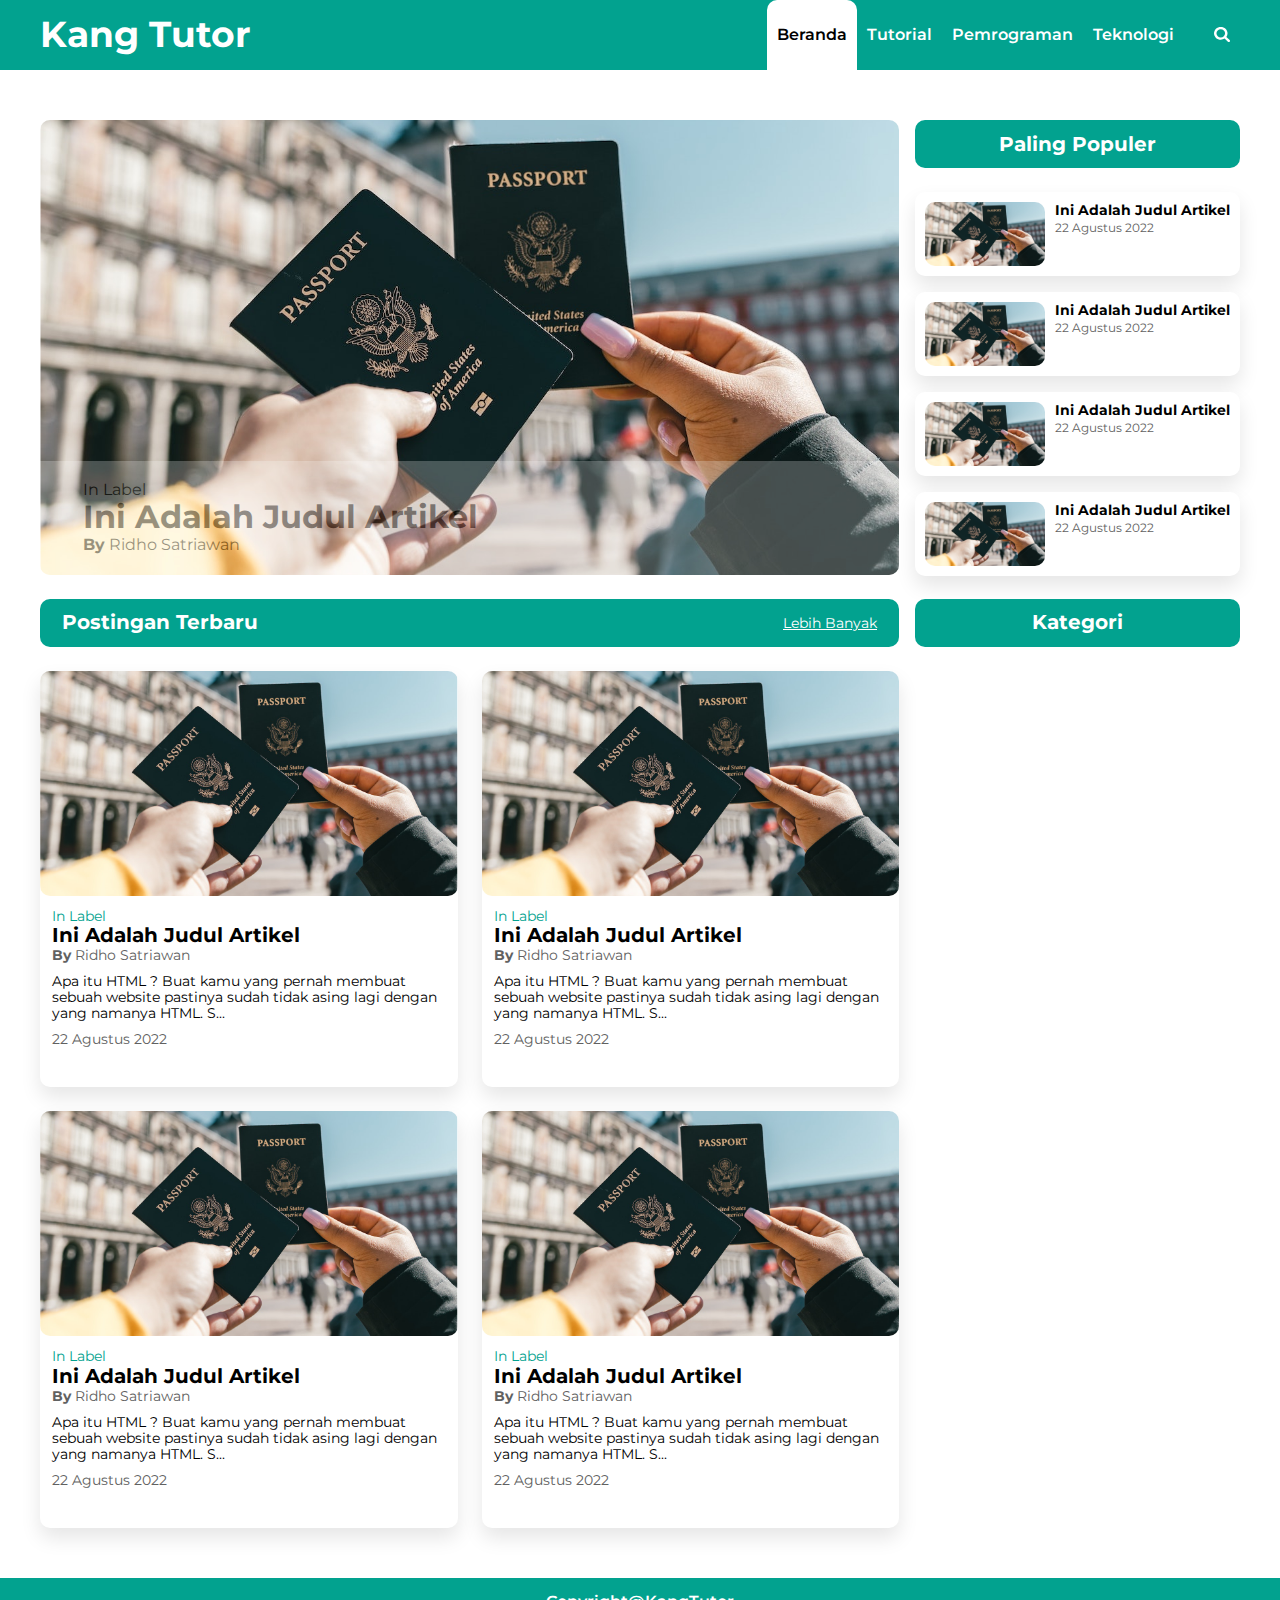
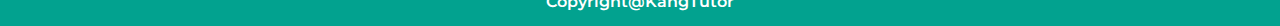
==== commit d014fefe: "feat: create blog script" ====
--- a/index.html
+++ b/index.html
@@ -12,7 +12,7 @@
   <link rel="stylesheet" href="css/style.css">
   <title>Simple Responsive Blog Design</title>
 </head>
-<!-- <body class="mobile__menu"> -->
+
 <body>
   <header class="blog__header">
     <div class="blog__container">
@@ -46,9 +46,9 @@
           <figure>
             <img class="card__image" src="images/travel.jpg" alt="Ini Adalah Judul Artikel" />
             <figcaption class="card__label">
-              <span>In Label</span>
+              <span class="card__category">In Label</span>
               <h3>Ini Adalah Judul Artikel</h3>
-              <span><strong>By</strong> Ridho Satriawan</span>
+              <span class="card__author"><strong>By</strong> Ridho Satriawan</span>
             </figcaption>
           </figure>
         </article>
@@ -186,5 +186,7 @@
       <span>Copyright@KangTutor</span>
     </div>
   </footer>
+
+  <script src="js/script.js"></script>
 </body>
 </html>--- a/css/style.css
+++ b/css/style.css
@@ -195,6 +195,7 @@
 }
 
 .content__card--small figure {
+  min-width: 115px;
   width: 115px;
   height: 54px;
   padding: 0px;
@@ -472,6 +473,13 @@
     display: block;
     cursor: pointer;
   }
+
+  /* News */
+
+  .content__popular-posts,
+  .content__categories {
+    max-width: 325px;
+  }
 }
 
 @media screen and (min-width: 1280px) {
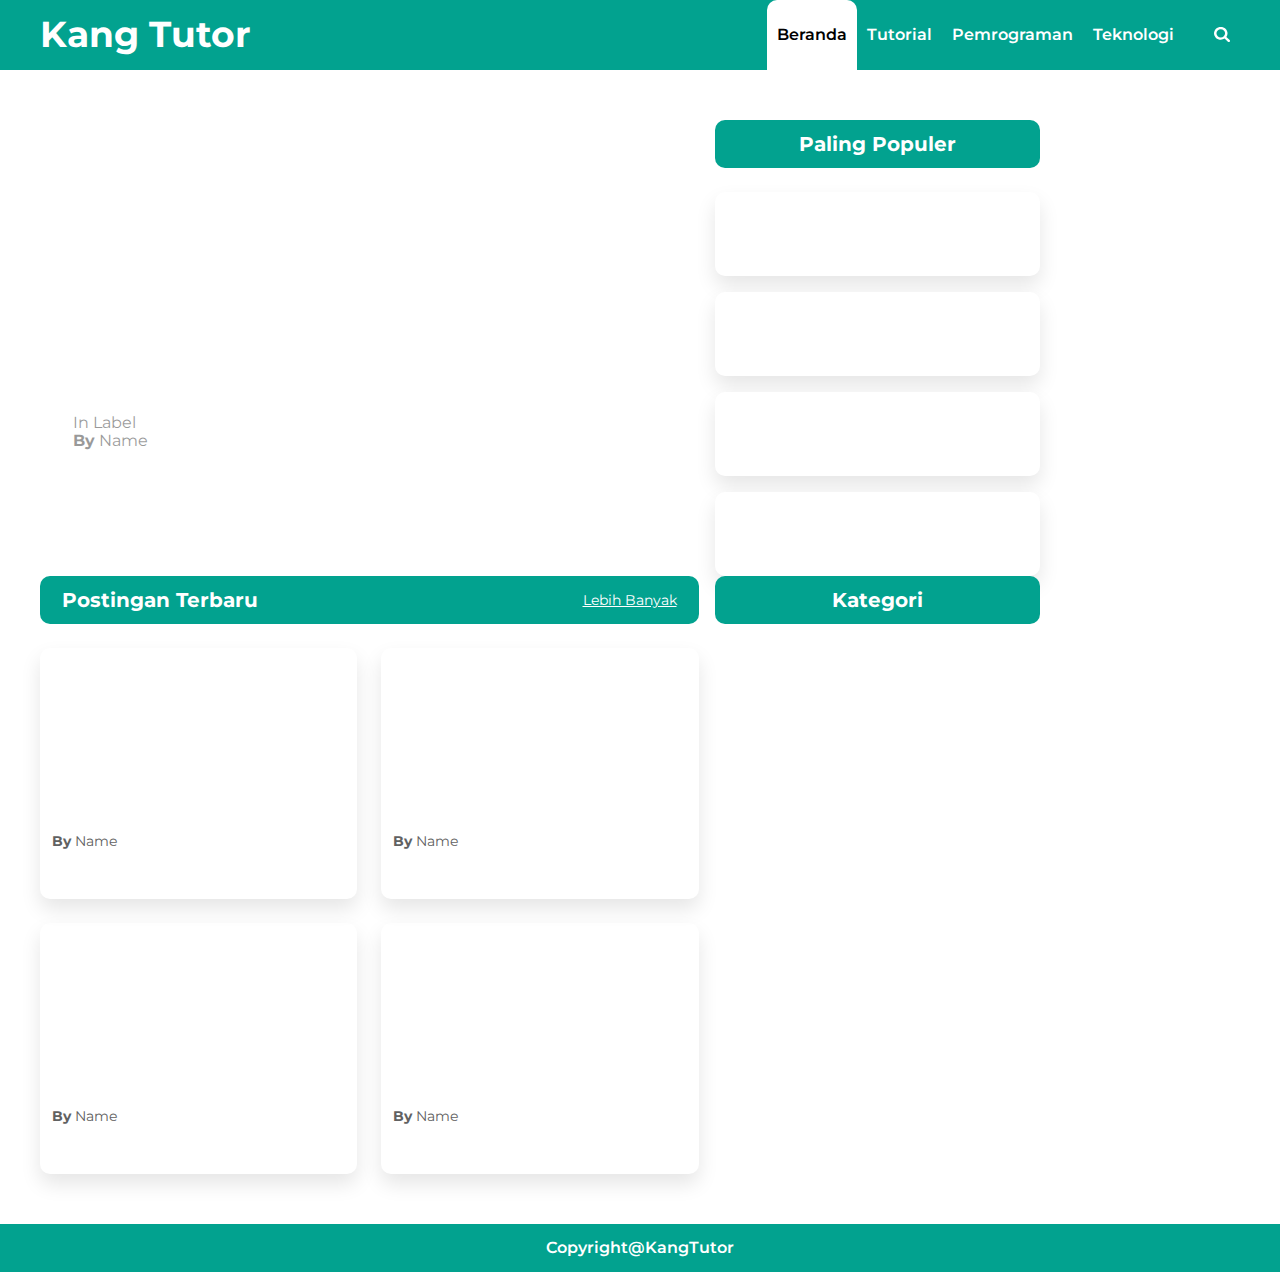
==== commit e2610186: "feat: remove static content" ====
--- a/index.html
+++ b/index.html
@@ -10,6 +10,7 @@
   <link rel="stylesheet" href="css/normalize.css">
   <link rel="stylesheet" href="css/variables.css">
   <link rel="stylesheet" href="css/style.css">
+  <link rel="stylesheet" href="css/loader.css">
   <title>Simple Responsive Blog Design</title>
 </head>
 
@@ -44,11 +45,10 @@
       <section class="content__last-post">
         <article class="content__card content__card--big">
           <figure>
-            <img class="card__image" src="images/travel.jpg" alt="Ini Adalah Judul Artikel" />
+            <img class="card__image"/>
             <figcaption class="card__label">
-              <span class="card__category">In Label</span>
-              <h3>Ini Adalah Judul Artikel</h3>
-              <span class="card__author"><strong>By</strong> Ridho Satriawan</span>
+              <span class="card__category">In Label</span><h3></h3>
+              <span class="card__author"><strong>By</strong> Name</span>
             </figcaption>
           </figure>
         </article>
@@ -61,54 +61,35 @@
         </header>
         <main class="all-posts__posts">
           <article class="content__card content__card--medium">
-            <figure>
-              <img class="card__image" src="images/travel.jpg" alt="Ini Adalah Judul Artikel" />
-            </figure>
+            <figure><img class="card__image"/></figure>
             <figcaption class="card__label">
-              <span class="card__category">In Label</span>
-              <h3>Ini Adalah Judul Artikel</h3>
-              <span class="card__author"><strong>By</strong> Ridho Satriawan</span>
-              <p>Apa itu HTML ? Buat kamu yang pernah membuat sebuah website pastinya sudah tidak asing lagi dengan yang namanya HTML. S...</p>
-              <time datetime="2022-08-22">22 Agustus 2022</time>
+              <span class="card__category"></span><h3></h3>
+              <span class="card__author"><strong>By</strong> Name</span>
+              <p></p><time></time>
             </figcaption>
           </article>
-
           <article class="content__card content__card--medium">
-            <figure>
-              <img class="card__image" src="images/travel.jpg" alt="Ini Adalah Judul Artikel" />
-            </figure>
+            <figure><img class="card__image"/></figure>
             <figcaption class="card__label">
-              <span class="card__category">In Label</span>
-              <h3>Ini Adalah Judul Artikel</h3>
-              <span class="card__author"><strong>By</strong> Ridho Satriawan</span>
-              <p>Apa itu HTML ? Buat kamu yang pernah membuat sebuah website pastinya sudah tidak asing lagi dengan yang namanya HTML. S...</p>
-              <time datetime="2022-08-22">22 Agustus 2022</time>
+              <span class="card__category"></span><h3></h3>
+              <span class="card__author"><strong>By</strong> Name</span>
+              <p></p><time></time>
             </figcaption>
           </article>
-
           <article class="content__card content__card--medium">
-            <figure>
-              <img class="card__image" src="images/travel.jpg" alt="Ini Adalah Judul Artikel" />
-            </figure>
+            <figure><img class="card__image"/></figure>
             <figcaption class="card__label">
-              <span class="card__category">In Label</span>
-              <h3>Ini Adalah Judul Artikel</h3>
-              <span class="card__author"><strong>By</strong> Ridho Satriawan</span>
-              <p>Apa itu HTML ? Buat kamu yang pernah membuat sebuah website pastinya sudah tidak asing lagi dengan yang namanya HTML. S...</p>
-              <time datetime="2022-08-22">22 Agustus 2022</time>
+              <span class="card__category"></span><h3></h3>
+              <span class="card__author"><strong>By</strong> Name</span>
+              <p></p><time></time>
             </figcaption>
           </article>
-
           <article class="content__card content__card--medium">
-            <figure>
-              <img class="card__image" src="images/travel.jpg" alt="Ini Adalah Judul Artikel" />
-            </figure>
+            <figure><img class="card__image"/></figure>
             <figcaption class="card__label">
-              <span class="card__category">In Label</span>
-              <h3>Ini Adalah Judul Artikel</h3>
-              <span class="card__author"><strong>By</strong> Ridho Satriawan</span>
-              <p>Apa itu HTML ? Buat kamu yang pernah membuat sebuah website pastinya sudah tidak asing lagi dengan yang namanya HTML. S...</p>
-              <time datetime="2022-08-22">22 Agustus 2022</time>
+              <span class="card__category"></span><h3></h3>
+              <span class="card__author"><strong>By</strong> Name</span>
+              <p></p><time></time>
             </figcaption>
           </article>
         </main>
@@ -120,43 +101,20 @@
         </header>
         <main class="popular-posts__posts">
           <article class="content__card content__card--small">
-            <figure>
-              <img class="card__image" src="images/travel.jpg" alt="Ini Adalah Judul Artikel" />
-            </figure>
-            <figcaption>
-              <h3>Ini Adalah Judul Artikel</h3>
-              <time datetime="2022-08-22">22 Agustus 2022</time>
-            </figcaption>
+            <figure><img class="card__image"/></figure>
+            <figcaption><h3></h3><time></time></figcaption>
           </article>
-
           <article class="content__card content__card--small">
-            <figure>
-              <img class="card__image" src="images/travel.jpg" alt="Ini Adalah Judul Artikel" />
-            </figure>
-            <figcaption>
-              <h3>Ini Adalah Judul Artikel</h3>
-              <time datetime="2022-08-22">22 Agustus 2022</time>
-            </figcaption>
+            <figure><img class="card__image"/></figure>
+            <figcaption><h3></h3><time></time></figcaption>
           </article>
-
           <article class="content__card content__card--small">
-            <figure>
-              <img class="card__image" src="images/travel.jpg" alt="Ini Adalah Judul Artikel" />
-            </figure>
-            <figcaption>
-              <h3>Ini Adalah Judul Artikel</h3>
-              <time datetime="2022-08-22">22 Agustus 2022</time>
-            </figcaption>
+            <figure><img class="card__image"/></figure>
+            <figcaption><h3></h3><time></time></figcaption>
           </article>
-
           <article class="content__card content__card--small">
-            <figure>
-              <img class="card__image" src="images/travel.jpg" alt="Ini Adalah Judul Artikel" />
-            </figure>
-            <figcaption>
-              <h3>Ini Adalah Judul Artikel</h3>
-              <time datetime="2022-08-22">22 Agustus 2022</time>
-            </figcaption>
+            <figure><img class="card__image"/></figure>
+            <figcaption><h3></h3><time></time></figcaption>
           </article>
         </main>
       </aside>
@@ -166,16 +124,7 @@
           <h2>Kategori</h2>
         </header>
         <main>
-          <ol class="categories__list">
-            <li class="list__item">
-              <label>Label 1</label>
-              <span>(1)</span>
-            </li>
-            <li class="list__item">
-              <label>Label 2</label>
-              <span>(2)</span>
-            </li>
-          </ol>
+          <ol class="categories__list"></ol>
         </main>
       </aside>
     </div>
@@ -188,5 +137,6 @@
   </footer>
 
   <script src="js/script.js"></script>
+  <script src="js/index.js"></script>
 </body>
 </html>